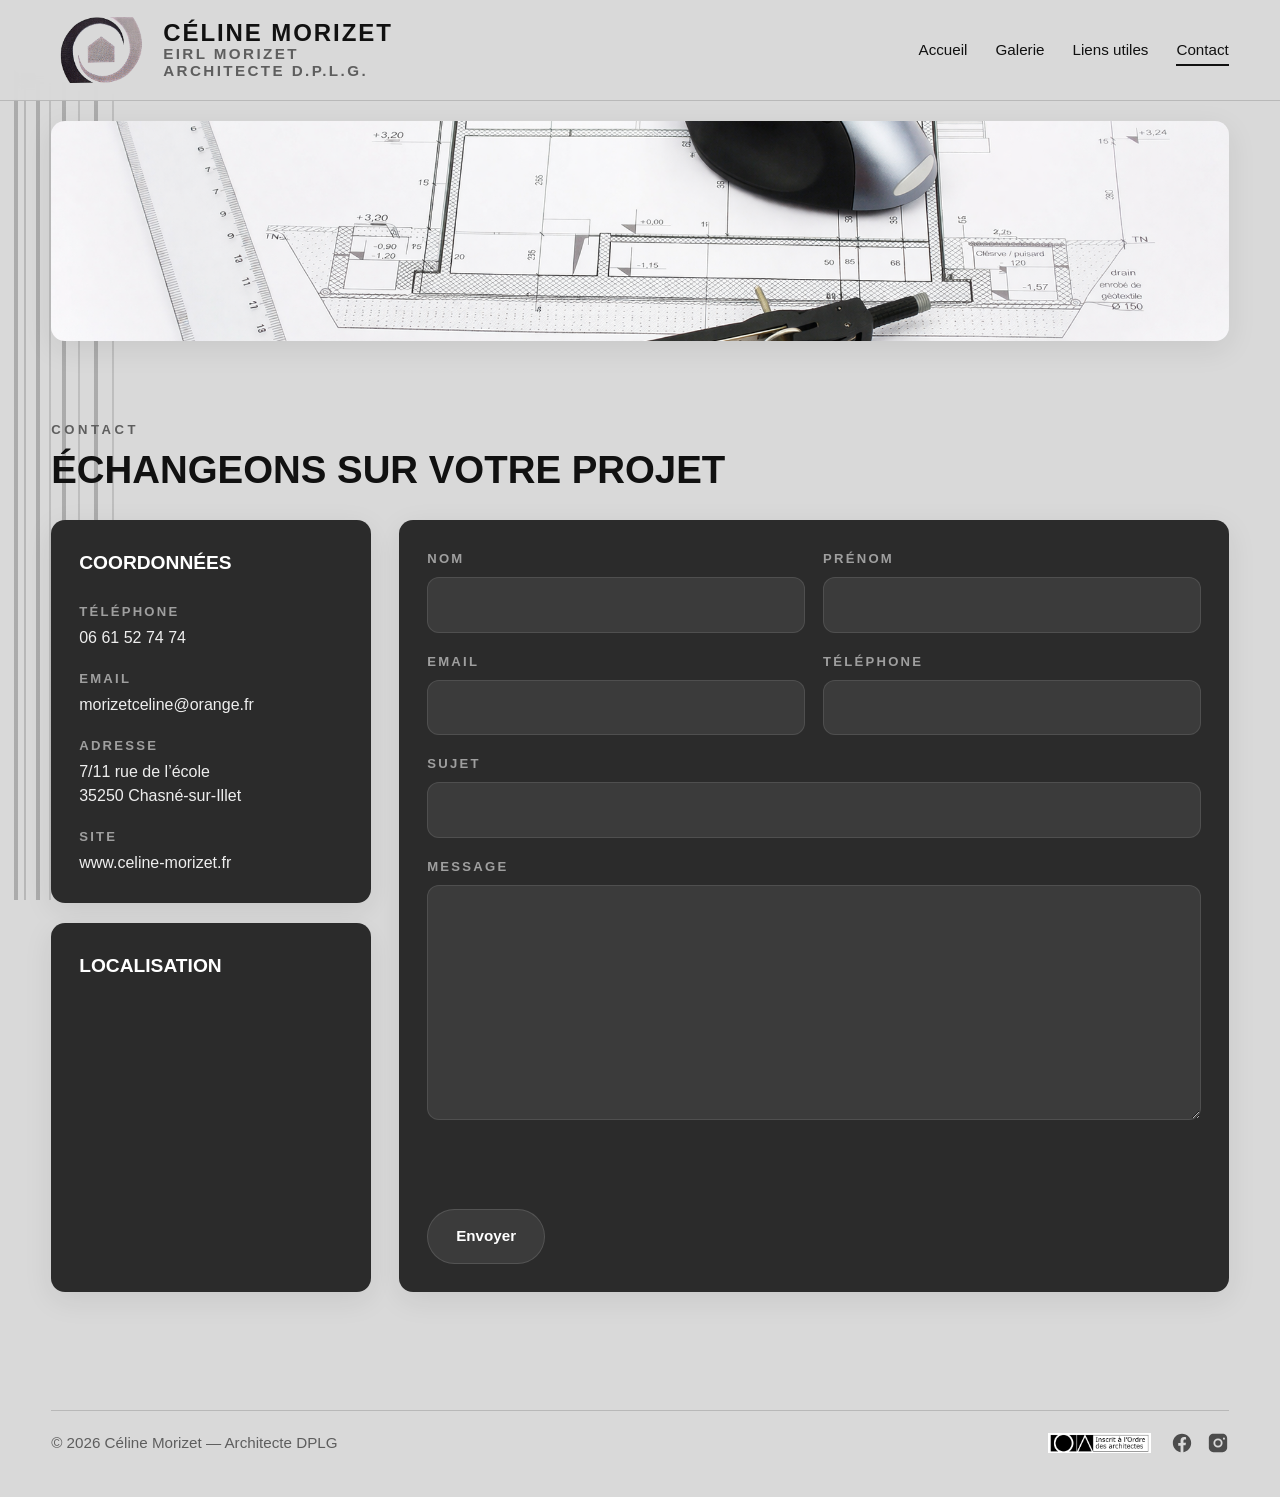
==== contact.html @ 8d16afdb "feat: add main website structure with index, useful links, and JavaScript functionality - Created in" ====
<!DOCTYPE html>
<html lang="fr">
<!-- #region HEAD -->
<head>
  <meta charset="UTF-8">
  <meta name="viewport" content="width=device-width, initial-scale=1.0">
  <title>Contact | Céline Morizet</title>
  <meta
    name="description"
    content="Contactez Céline Morizet, architecte DPLG, pour échanger sur votre projet de construction, rénovation ou accompagnement architectural."
  >
  <link rel="stylesheet" href="css/style.css">
</head>
<!-- #endregion -->

<body>
  <!-- #region HEADER -->
  <header class="site-header">
    <div class="container header-container">
      <a href="index.html" class="site-logo" aria-label="Retour à l'accueil">
        <img
          src="assets/images/logo.webp"
          alt="Logo Céline Morizet Architecte"
          class="logo-image"
        >

        <div class="logo-text">
          <span class="logo-name">CÉLINE MORIZET</span>
          <span class="logo-sub">EIRL Morizet</span>
          <span class="logo-sub">Architecte D.P.L.G.</span>
        </div>
      </a>

      <nav class="main-nav" aria-label="Navigation principale">
        <ul class="nav-list">
          <li><a href="index.html" class="nav-link">Accueil</a></li>
          <li><a href="galerie.html" class="nav-link">Galerie</a></li>
          <li><a href="liens-utiles.html" class="nav-link">Liens utiles</a></li>
          <li><a href="contact.html" class="nav-link active">Contact</a></li>
        </ul>
      </nav>
    </div>
  </header>
  <!-- #endregion -->

  <!-- #region MAIN -->
  <main>
    <!-- #region HERO TOP -->
    <section class="hero-top">
      <div class="container">
        <img
          src="assets/images/plan.webp"
          alt="Plan architectural avec outils"
          class="hero-top-image"
        >
      </div>
    </section>
    <!-- #endregion -->
     
    <!-- #region CONTACT SECTION -->
    <section class="contact-section">
      <div class="container">
        <!-- #region CONTACT HEADER -->
        <div class="section-header">
          <p class="section-tag">CONTACT</p>
          <h1 class="section-title">Échangeons sur votre projet</h1>
        </div>
        <!-- #endregion -->

        <!-- #region CONTACT LAYOUT -->
        <div class="contact-layout">
          <!-- #region CONTACT LEFT COLUMN -->
          <div class="contact-left-column">
            <!-- #region CONTACT INFOS -->
            <aside class="contact-info-card">
              <h2 class="contact-info-title">Coordonnées</h2>

              <div class="contact-info-block">
                <p class="contact-info-label">Téléphone</p>
                <p class="contact-info-text">06 61 52 74 74</p>
              </div>

              <div class="contact-info-block">
                <p class="contact-info-label">Email</p>
                <p class="contact-info-text">morizetceline@orange.fr</p>
              </div>

              <div class="contact-info-block">
                <p class="contact-info-label">Adresse</p>
                <p class="contact-info-text">
                  7/11 rue de l’école<br>
                  35250 Chasné-sur-Illet
                </p>
              </div>

              <div class="contact-info-block">
                <p class="contact-info-label">Site</p>
                <p class="contact-info-text">www.celine-morizet.fr</p>
              </div>
            </aside>
            <!-- #endregion -->

            <!-- #region CONTACT MAP -->
            <div class="contact-map-card">
              <h2 class="contact-info-title">Localisation</h2>

              <div class="contact-map-wrapper">
                <iframe
                  title="Localisation Céline Morizet Architecte"
                  src="https://www.google.com/maps?q=7%2F11%20rue%20de%20l%E2%80%99%C3%A9cole%2C%2035250%20Chasn%C3%A9-sur-Illet&output=embed"
                  loading="lazy"
                  referrerpolicy="no-referrer-when-downgrade"
                  allowfullscreen
                ></iframe>
              </div>
            </div>
            <!-- #endregion -->
          </div>
          <!-- #endregion -->

          <!-- #region CONTACT FORM -->
          <div class="contact-form-card">
            <form id="contactForm" class="contact-form">
              <!-- #region FORM ROW 1 -->
              <div class="form-row">
                <div class="form-group">
                  <label for="contactNom" class="form-label">Nom</label>
                  <input
                    type="text"
                    id="contactNom"
                    name="nom"
                    class="form-input"
                    required
                  >
                </div>

                <div class="form-group">
                  <label for="contactPrenom" class="form-label">Prénom</label>
                  <input
                    type="text"
                    id="contactPrenom"
                    name="prenom"
                    class="form-input"
                    required
                  >
                </div>
              </div>
              <!-- #endregion -->

              <!-- #region FORM ROW 2 -->
              <div class="form-row">
                <div class="form-group">
                  <label for="contactEmail" class="form-label">Email</label>
                  <input
                    type="email"
                    id="contactEmail"
                    name="email"
                    class="form-input"
                    required
                  >
                </div>

                <div class="form-group">
                  <label for="contactTelephone" class="form-label">Téléphone</label>
                  <input
                    type="tel"
                    id="contactTelephone"
                    name="telephone"
                    class="form-input"
                  >
                </div>
              </div>
              <!-- #endregion -->

              <!-- #region FORM SUBJECT -->
              <div class="form-group">
                <label for="contactSujet" class="form-label">Sujet</label>
                <input
                  type="text"
                  id="contactSujet"
                  name="sujet"
                  class="form-input"
                  required
                >
              </div>
              <!-- #endregion -->

              <!-- #region FORM MESSAGE -->
              <div class="form-group">
                <label for="contactMessage" class="form-label">Message</label>
                <textarea
                  id="contactMessage"
                  name="message"
                  class="form-textarea"
                  rows="8"
                  required
                ></textarea>
              </div>
              <!-- #endregion -->

              <!-- #region FORM ACTIONS -->
              <div class="contact-actions">
                <button type="submit" class="contact-submit-button">
                  Envoyer
                </button>
              </div>
              <!-- #endregion -->
            </form>
          </div>
          <!-- #endregion -->
        </div>
        <!-- #endregion -->
      </div>
    </section>
    <!-- #endregion -->
  </main>
  <!-- #endregion -->

  <!-- #region FOOTER -->
  <footer class="site-footer">
    <div class="container footer-container">
      <p class="footer-text">
        © 2026 Céline Morizet — Architecte DPLG
      </p>

      <div class="footer-right">
        <img
          src="assets/images/ordre_architectes.webp"
          alt="Inscrit à l'ordre des architectes"
          class="footer-ordre-logo"
        >

        <div class="footer-socials">
          <!-- #region FOOTER FACEBOOK -->
          <a
            href="https://www.facebook.com/sharer/sharer.php?u=https://tonsite.fr"
            target="_blank"
            rel="noopener"
            aria-label="Partager sur Facebook"
            class="social-link"
          >
            <svg viewBox="0 0 24 24" aria-hidden="true">
              <path d="M22 12.07C22 6.48 17.52 2 12 2S2 6.48 2 12.07c0 5.02 3.66 9.18 8.44 9.93v-7.02H7.9v-2.91h2.54V9.41c0-2.5 1.49-3.88 3.77-3.88 1.09 0 2.23.2 2.23.2v2.46h-1.26c-1.24 0-1.63.77-1.63 1.56v1.87h2.77l-.44 2.91h-2.33V22c4.78-.75 8.44-4.91 8.44-9.93z"/>
            </svg>
          </a>
          <!-- #endregion -->

          <!-- #region FOOTER INSTAGRAM -->
          <a
            href="https://www.instagram.com/"
            target="_blank"
            rel="noopener"
            aria-label="Instagram"
            class="social-link"
          >
            <svg viewBox="0 0 24 24" aria-hidden="true">
              <path d="M7 2C4.24 2 2 4.24 2 7v10c0 2.76 2.24 5 5 5h10c2.76 0 5-2.24 5-5V7c0-2.76-2.24-5-5-5H7zm5 5a5 5 0 110 10 5 5 0 010-10zm6.5-.88a1.12 1.12 0 110 2.24 1.12 1.12 0 010-2.24zM12 9a3 3 0 100 6 3 3 0 000-6z"/>
            </svg>
          </a>
          <!-- #endregion -->
        </div>
      </div>
    </div>
  </footer>
  <!-- #endregion -->

  <!-- #region MAILTO SCRIPT -->
  <script>
    document.addEventListener('DOMContentLoaded', () => {
      const contactForm = document.getElementById('contactForm');

      if (!contactForm) {
        return;
      }

      contactForm.addEventListener('submit', (event) => {
        event.preventDefault();

        const nom = document.getElementById('contactNom').value.trim();
        const prenom = document.getElementById('contactPrenom').value.trim();
        const email = document.getElementById('contactEmail').value.trim();
        const telephone = document.getElementById('contactTelephone').value.trim();
        const sujet = document.getElementById('contactSujet').value.trim();
        const message = document.getElementById('contactMessage').value.trim();

        const destinataire = 'morizetceline@orange.fr';

        const corpsMessage =
`Nom : ${nom}
Prénom : ${prenom}
Email : ${email}
Téléphone : ${telephone || 'Non renseigné'}

Message :
${message}`;

        const mailtoLink =
          `mailto:${destinataire}?subject=${encodeURIComponent(sujet)}&body=${encodeURIComponent(corpsMessage)}`;

        window.location.href = mailtoLink;
      });
    });
  </script>
  <!-- #endregion -->
</body>
</html>
---- css/style.css ----
/* #region ROOT / VARIABLES */
:root {
  --site-bg: #d9d9d9;
  --site-bg-header: rgba(217, 217, 217, 0.94);
  --card-bg: #2b2b2b;
  --card-bg-hover: #1f1f1f;
  --text-dark: #111111;
  --text-light: #ffffff;
  --text-muted: #5e5e5e;
  --border-light: rgba(255, 255, 255, 0.10);
  --border-dark: rgba(0, 0, 0, 0.15);
  --line-dark: rgba(43, 43, 43, 0.18);
  --max-width: 1200px;
  --radius-main: 14px;
  --radius-large: 18px;
  --shadow-soft: 0 8px 30px rgba(0, 0, 0, 0.08);
  --shadow-card-hover: 0 12px 36px rgba(0, 0, 0, 0.14);
  --transition-main: 0.3s ease;
}
/* #endregion */

/* #region RESET */
*,
*::before,
*::after {
  box-sizing: border-box;
}

html {
  scroll-behavior: smooth;
}

body,
h1,
h2,
h3,
p,
ul,
li,
figure,
section,
article,
header,
footer,
nav,
main,
button {
  margin: 0;
  padding: 0;
}

img {
  display: block;
  max-width: 100%;
  height: auto;
}

ul {
  list-style: none;
}

a {
  text-decoration: none;
  color: inherit;
}

button {
  font: inherit;
}
/* #endregion */

/* #region BODY */
body {
  font-family: Arial, Helvetica, sans-serif;
  color: var(--text-dark);
  background-color: var(--site-bg);
  line-height: 1.6;
  position: relative;
  overflow-x: hidden;
}
/* #endregion */

/* #region BACKGROUND DESIGN */
body::before {
  content: "";
  position: fixed;
  top: 62px;
  left: 0;
  width: 120px;
  height: calc(100vh - 62px);
  z-index: -1;
  pointer-events: none;
  opacity: 0.35;
  background:
    linear-gradient(
      to right,
      transparent 0 14px,
      rgba(43, 43, 43, 0.75) 14px 18px,
      transparent 18px 24px,
      rgba(43, 43, 43, 0.55) 24px 26px,
      transparent 26px 36px,
      rgba(43, 43, 43, 0.75) 36px 40px,
      transparent 40px 49px,
      rgba(43, 43, 43, 0.45) 49px 51px,
      transparent 51px 62px,
      rgba(43, 43, 43, 0.75) 62px 66px,
      transparent 66px 78px,
      rgba(43, 43, 43, 0.45) 78px 80px,
      transparent 80px 94px,
      rgba(43, 43, 43, 0.75) 94px 98px,
      transparent 98px 112px,
      rgba(43, 43, 43, 0.45) 112px 114px,
      transparent 114px 120px
    );
}

body.card-focus-active::after {
  content: "";
  position: fixed;
  inset: 0;
  background: rgba(0, 0, 0, 0.5);
  z-index: 50;
}
/* #endregion */

/* #region CONTAINER */
.container {
  width: min(92%, var(--max-width));
  margin: 0 auto;
}
/* #endregion */

/* #region HEADER */
.site-header {
  position: sticky;
  top: 0;
  z-index: 100;
  background: var(--site-bg-header);
  backdrop-filter: blur(10px);
  border-bottom: 1px solid var(--border-dark);
}

.header-container {
  min-height: 84px;
  display: flex;
  align-items: center;
  justify-content: space-between;
  gap: 24px;
}

.main-nav {
  display: flex;
  align-items: center;
}

.nav-list {
  display: flex;
  align-items: center;
  gap: 28px;
}

.nav-link {
  font-size: 0.95rem;
  color: var(--text-dark);
  position: relative;
  transition: opacity var(--transition-main);
}

.nav-link:hover,
.nav-link:focus-visible {
  opacity: 0.7;
}

.nav-link.active::after {
  content: "";
  position: absolute;
  left: 0;
  bottom: -8px;
  width: 100%;
  height: 2px;
  background: var(--text-dark);
}
/* #endregion */

/* #region HEADER LOGO */
.site-logo {
  display: flex;
  align-items: center;
  gap: 12px;
  font-size: 1.15rem;
  font-weight: 700;
  letter-spacing: 0.18rem;
  text-transform: uppercase;
  color: var(--text-dark);
}

.logo-image {
  width: 100px;
  height: 100px;
  object-fit: contain;
}

.logo-text {
  display: flex;
  flex-direction: column;
  line-height: 1.1;
}

.logo-name {
  font-size: 1.5rem;
  font-weight: 700;
  letter-spacing: 0.12rem;
}

.logo-sub {
  font-size: 0.95rem;
  letter-spacing: 0.15rem;
  color: var(--text-muted);
}
/* #endregion */

/* #region HERO TOP */
.hero-top {
  margin: 20px 0 30px;
}

.hero-top-image {
  width: 100%;
  max-height: 220px;
  object-fit: cover;
  border-radius: var(--radius-main);
  box-shadow: var(--shadow-soft);
}
/* #endregion */

/* #region PRESENTATION */
.presentation-section {
  padding: 24px 0 56px;
}

.presentation-grid {
  display: grid;
  grid-template-columns: 380px 1fr;
  gap: 48px;
  align-items: center;
}

.presentation-image {
  display: flex;
  align-items: center;
  justify-content: center;
}

.presentation-image img {
  width: 100%;
  max-width: 380px;
  height: auto;
  border-radius: var(--radius-large);
  box-shadow: var(--shadow-soft);
  background: #cfcfcf;
}

.presentation-content {
  display: flex;
  flex-direction: column;
  gap: 18px;
  max-width: 760px;
}

.section-tag {
  font-size: 0.82rem;
  font-weight: 700;
  letter-spacing: 0.22rem;
  text-transform: uppercase;
  color: var(--text-muted);
}

.main-title {
  font-size: clamp(2.2rem, 4vw, 4.2rem);
  line-height: 1.05;
  font-weight: 700;
  text-transform: uppercase;
  letter-spacing: 0.08rem;
}

.presentation-text {
  font-size: 1rem;
  text-align: justify;
  color: var(--text-dark);
}
/* #endregion */

/* #region SECTIONS TITLES */
.section-header {
  margin-bottom: 28px;
  max-width: 760px;
}

.section-title {
  font-size: clamp(1.8rem, 3vw, 2.8rem);
  line-height: 1.15;
  margin-top: 8px;
  margin-bottom: 10px;
  font-weight: 700;
  text-transform: uppercase;
}

.section-subtitle {
  color: var(--text-muted);
  font-size: 1rem;
}
/* #endregion */

/* #region PRESTATIONS */
.prestations-section {
  padding: 16px 0 90px;
}
/* #endregion */

/* #region TABS */
.tabs-container {
  border-radius: var(--radius-main);
  overflow: hidden;
  box-shadow: var(--shadow-soft);
}

.tabs-nav {
  display: grid;
  grid-template-columns: repeat(2, 1fr);
  border: 1px solid var(--border-dark);
  border-bottom: none;
  background: rgba(255, 255, 255, 0.28);
}

.tab-button {
  width: 100%;
  text-align: center;
  border: none;
  border-right: 1px solid var(--border-dark);
  background: transparent;
  color: var(--text-dark);
  padding: 18px 22px;
  font-size: 0.95rem;
  font-weight: 700;
  cursor: pointer;
  transition: background var(--transition-main), color var(--transition-main);
}

.tab-button:nth-child(2n) {
  border-right: none;
}

.tab-button:hover,
.tab-button:focus-visible {
  background: rgba(43, 43, 43, 0.08);
}

.tab-button.active {
  background: var(--card-bg);
  color: var(--text-light);
}
/* #endregion */

/* #region TAB PANELS */
.tab-panel {
  display: block;
}

.tab-panel[hidden] {
  display: none;
}
/* #endregion */

/* #region CARDS GRID */
.cards-grid {
  display: grid;
  grid-template-columns: repeat(2, minmax(280px, 1fr));
  gap: 22px;
  padding: 30px;
  background: rgba(255, 255, 255, 0.22);
  border: 1px solid var(--border-dark);
}
/* #endregion */

/* #region CARDS */
.prestation-card {
  position: relative;
  cursor: pointer;
  background: var(--card-bg);
  color: var(--text-light);
  border-radius: var(--radius-main);
  padding: 22px;
  min-height: 170px;
  box-shadow: var(--shadow-soft);
  transition:
    transform var(--transition-main),
    background var(--transition-main),
    box-shadow var(--transition-main),
    opacity 0.3s ease;
}

.prestation-card:hover,
.prestation-card:focus-within {
  transform: translateY(-4px);
  background: var(--card-bg-hover);
  box-shadow: var(--shadow-card-hover);
}

.card-title {
  font-size: 1.12rem;
  line-height: 1.35;
  margin-bottom: 14px;
  font-weight: 700;
  text-transform: uppercase;
}

.card-text {
  font-size: 0.96rem;
  color: rgba(255, 255, 255, 0.92);
  text-align: justify;
}

.card-text-full {
  display: none;
}

.prestation-card.is-active .card-text-preview {
  display: none;
}

.prestation-card.is-active .card-text-full {
  display: block;
}
/* #endregion */

/* #region ACTIVE CARD EFFECT */
.cards-grid.has-active-card .prestation-card {
  opacity: 0.45;
  transform: scale(0.98);
  transition: opacity 0.3s ease, transform 0.3s ease, box-shadow 0.3s ease;
}

.cards-grid.has-active-card .prestation-card.is-active {
  opacity: 1;
  transform: scale(1.03);
  z-index: 5;
  box-shadow: 0 18px 45px rgba(0, 0, 0, 0.22);
}

.card-focus-active .prestation-card {
  opacity: 0.2;
  transform: scale(0.95);
  transition: all 0.3s ease;
}

.prestation-card.is-active {
  position: fixed;
  top: 50%;
  left: 50%;
  transform: translate(-50%, -50%) scale(1.05);
  width: min(90%, 700px);
  z-index: 100;
  opacity: 1;
  box-shadow: 0 25px 80px rgba(0, 0, 0, 0.4);
  background: var(--card-bg);
}

.prestation-card.is-active:hover {
  transform: translate(-50%, -50%) scale(1.05);
}
/* #endregion */

/* #region CARD CLOSE */
.card-close {
  position: absolute;
  top: 12px;
  right: 14px;
  display: none;
  border: none;
  background: transparent;
  color: var(--text-light);
  font-size: 1.3rem;
  line-height: 1;
  cursor: pointer;
  z-index: 101;
}

.prestation-card.is-active .card-close {
  display: block;
}
/* #endregion */

/* #region FOOTER */
.site-footer {
  padding: 28px 0 42px;
}

.footer-container {
  display: flex;
  align-items: center;
  justify-content: space-between;
  gap: 20px;
  border-top: 1px solid var(--border-dark);
  padding-top: 20px;
}

.footer-text {
  font-size: 0.95rem;
  color: var(--text-muted);
}

.footer-right {
  display: flex;
  align-items: center;
  gap: 20px;
}

.footer-ordre-logo {
  height: 20px;
  width: auto;
  object-fit: contain;
}
/* #endregion */

/* #region SOCIAL ICONS */
.footer-socials {
  display: flex;
  align-items: center;
  gap: 14px;
}

.social-link {
  display: flex;
  align-items: center;
  justify-content: center;
}

.social-link img {
  width: 15px;
  height: 15px;
  opacity: 0.7;
  transition: opacity 0.3s ease, transform 0.2s ease;
}

.social-link:hover img {
  opacity: 1;
  transform: translateY(-2px);
}

.social-link svg {
  width: 22px;
  height: 22px;
  fill: var(--text-dark);
  opacity: 0.7;
  transition: all 0.25s ease;
}

.social-link:hover svg {
  opacity: 1;
  transform: translateY(-2px);
}
/* #endregion */

/* #region CONTACT PAGE */
.contact-section {
  padding: 48px 0 90px;
}

.contact-layout {
  display: grid;
  grid-template-columns: 320px 1fr;
  gap: 28px;
  align-items: stretch;
}

/* COLONNE GAUCHE */
.contact-left-column {
  display: flex;
  flex-direction: column;
  gap: 20px;
  height: 100%;
}

/* CARDS GLOBALES */
.contact-info-card,
.contact-form-card,
.contact-map-card {
  background: var(--card-bg);
  color: var(--text-light);
  border-radius: var(--radius-main);
  box-shadow: var(--shadow-soft);
  display: flex;
  flex-direction: column;
  transition:
    transform var(--transition-main),
    background var(--transition-main),
    box-shadow var(--transition-main);
}

.contact-info-card:hover,
.contact-form-card:hover,
.contact-map-card:hover {
  transform: translateY(-4px);
  background: var(--card-bg-hover);
  box-shadow: var(--shadow-card-hover);
}

/* CARD COORDONNÉES */
.contact-info-card {
  padding: 28px;
}

/* CARD MAP */
.contact-map-card {
  padding: 28px;
  margin-top: auto;
}

/* CARD FORMULAIRE */
.contact-form-card {
  padding: 28px;
  height: 100%;
}

.contact-info-title {
  margin-bottom: 22px;
  font-size: 1.2rem;
  font-weight: 700;
  text-transform: uppercase;
  color: var(--text-light);
}

.contact-info-block + .contact-info-block {
  margin-top: 18px;
}

.contact-info-label {
  margin-bottom: 4px;
  font-size: 0.82rem;
  font-weight: 700;
  letter-spacing: 0.14rem;
  text-transform: uppercase;
  color: rgba(255, 255, 255, 0.55);
}

.contact-info-text {
  font-size: 1rem;
  color: rgba(255, 255, 255, 0.92);
  line-height: 1.5;
}

/* FORMULAIRE */
.contact-form {
  display: flex;
  flex-direction: column;
  gap: 18px;
  height: 100%;
}

.form-row {
  display: grid;
  grid-template-columns: repeat(2, minmax(0, 1fr));
  gap: 18px;
}

.form-group {
  display: flex;
  flex-direction: column;
  gap: 8px;
}

.form-label {
  font-size: 0.82rem;
  font-weight: 700;
  letter-spacing: 0.14rem;
  text-transform: uppercase;
  color: rgba(255, 255, 255, 0.55);
}

.form-input,
.form-textarea {
  width: 100%;
  padding: 14px 16px;
  border: 1px solid rgba(255, 255, 255, 0.10);
  border-radius: 12px;
  background: rgba(255, 255, 255, 0.08);
  color: var(--text-light);
  font: inherit;
  transition:
    border-color var(--transition-main),
    background var(--transition-main),
    box-shadow var(--transition-main);
}

.form-input::placeholder,
.form-textarea::placeholder {
  color: rgba(255, 255, 255, 0.45);
}

.form-input:focus,
.form-textarea:focus {
  outline: none;
  border-color: rgba(255, 255, 255, 0.28);
  background: rgba(255, 255, 255, 0.12);
  box-shadow: 0 0 0 2px rgba(255, 255, 255, 0.08);
}

.form-textarea {
  resize: vertical;
  min-height: 180px;
}

.contact-actions {
  display: flex;
  justify-content: flex-start;
  margin-top: auto;
}

.contact-submit-button {
  border: 1px solid rgba(255, 255, 255, 0.12);
  background: rgba(255, 255, 255, 0.08);
  color: var(--text-light);
  padding: 14px 28px;
  border-radius: 999px;
  font-size: 0.95rem;
  font-weight: 700;
  cursor: pointer;
  transition:
    background var(--transition-main),
    transform var(--transition-main),
    border-color var(--transition-main);
}

.contact-submit-button:hover,
.contact-submit-button:focus-visible {
  background: rgba(255, 255, 255, 0.14);
  border-color: rgba(255, 255, 255, 0.20);
  transform: translateY(-1px);
  outline: none;
}

/* GOOGLE MAP */
.contact-map-wrapper {
  overflow: hidden;
  border-radius: 12px;
  line-height: 0;
}

.contact-map-wrapper iframe {
  width: 100%;
  height: 260px;
  border: 0;
  display: block;
}

/* TABLETTE */
@media (max-width: 992px) {
  .contact-layout {
    grid-template-columns: 1fr;
    align-items: start;
  }

  .contact-left-column {
    height: auto;
  }

  .contact-map-card {
    margin-top: 0;
  }

  .contact-form-card {
    height: auto;
  }
}

/* MOBILE */
@media (max-width: 768px) {
  .contact-info-card,
  .contact-form-card,
  .contact-map-card {
    padding: 20px;
  }

  .form-row {
    grid-template-columns: 1fr;
    gap: 16px;
  }

  .contact-map-wrapper iframe {
    height: 220px;
  }

  .contact-submit-button {
    width: 100%;
    justify-content: center;
  }
}
/* #endregion */

/* #region GALLERY PAGE */

.gallery-section {
  padding: 48px 0 20px;
}

.gallery-tabs-section {
  padding: 0 0 90px;
}

.gallery-tabs-nav {
  grid-template-columns: repeat(5, 1fr);
}

.gallery-grid {
  display: grid;
  grid-template-columns: repeat(2, minmax(280px, 1fr));
  gap: 22px;
  padding: 30px;
  background: rgba(255, 255, 255, 0.22);
  border: 1px solid var(--border-dark);
}

.gallery-card {
  min-height: 100%;
}

.gallery-card-image-wrapper {
  overflow: hidden;
  border-radius: 12px;
  margin-bottom: 16px;
}

.gallery-card-image {
  width: 100%;
  height: 220px;
  object-fit: cover;
  transition: transform var(--transition-main);
}

.gallery-card:hover .gallery-card-image {
  transform: scale(1.03);
}

.gallery-card-content {
  display: flex;
  flex-direction: column;
}

.gallery-card-meta {
  margin-bottom: 12px;
  font-size: 0.82rem;
  font-weight: 700;
  letter-spacing: 0.12rem;
  text-transform: uppercase;
  color: rgba(255, 255, 255, 0.6);
}

.prestation-card.is-active {
  position: fixed;
  top: 50%;
  left: 50%;
  transform: translate(-50%, -50%);
  width: min(90vw, 760px);
  max-height: 85vh;
  overflow-y: auto;
  z-index: 100;
  opacity: 1;
  box-shadow: 0 25px 80px rgba(0, 0, 0, 0.4);
  background: var(--card-bg);
}

.prestation-card.is-active:hover {
  transform: translate(-50%, -50%);
}
.card-close {
  position: absolute;
  top: 14px;
  right: 16px;
  display: none;
  border: none;
  background: transparent;
  color: var(--text-light);
  font-size: 1.5rem;
  line-height: 1;
  cursor: pointer;
  z-index: 120;
}

.prestation-card.is-active .card-close {
  display: block;
}
/* #endregion */

/* #region USEFUL LINKS PAGE */
.useful-links-section {
  padding: 48px 0 90px;
}

.useful-links-grid {
  display: grid;
  grid-template-columns: repeat(2, minmax(280px, 1fr));
  gap: 22px;
}

.useful-link-card {
  background: var(--card-bg);
  color: var(--text-light);
  border-radius: var(--radius-main);
  box-shadow: var(--shadow-soft);
  overflow: hidden;
  display: flex;
  flex-direction: column;
  transition:
    transform var(--transition-main),
    background var(--transition-main),
    box-shadow var(--transition-main);
}

.useful-link-card:hover {
  transform: translateY(-4px);
  background: var(--card-bg-hover);
  box-shadow: var(--shadow-card-hover);
}

.useful-link-image-wrapper {
  overflow: hidden;
}

.useful-link-image {
  width: 100%;
  height: 240px;
  object-fit: cover;
  display: block;
}

.useful-link-content {
  display: flex;
  flex-direction: column;
  gap: 12px;
  padding: 22px;
  height: 100%;
}

.useful-link-type {
  font-size: 0.82rem;
  font-weight: 700;
  letter-spacing: 0.14rem;
  text-transform: uppercase;
  color: rgba(255, 255, 255, 0.55);
}

.useful-link-title {
  font-size: 1.15rem;
  line-height: 1.3;
  text-transform: uppercase;
}

.useful-link-text {
  font-size: 0.96rem;
  line-height: 1.6;
  color: rgba(255, 255, 255, 0.92);
  text-align: justify;
}

.useful-link-button {
  margin-top: auto;
  align-self: flex-start;
  border: 1px solid rgba(255, 255, 255, 0.12);
  background: rgba(255, 255, 255, 0.08);
  color: var(--text-light);
  padding: 12px 22px;
  border-radius: 999px;
  font-size: 0.92rem;
  font-weight: 700;
  transition:
    background var(--transition-main),
    border-color var(--transition-main),
    transform var(--transition-main);
}

.useful-link-button:hover,
.useful-link-button:focus-visible {
  background: rgba(255, 255, 255, 0.14);
  border-color: rgba(255, 255, 255, 0.22);
  transform: translateY(-1px);
  outline: none;
}
/* #endregion */

/* #region USEFUL LINKS RESPONSIVE */
@media (max-width: 992px) {
  .useful-links-grid {
    grid-template-columns: 1fr;
  }
}

@media (max-width: 768px) {
  .useful-links-section {
    padding: 32px 0 48px;
  }

  .useful-link-image {
    height: 200px;
  }

  .useful-link-content {
    padding: 20px;
  }
}
/* #endregion */

/* #region RESPONSIVE TABLET */
@media (max-width: 992px) {
  body::before {
    width: 90px;
    opacity: 0.28;
  }

  .hero-top {
    height: 180px;
    margin-bottom: 20px;
  }

  .presentation-grid {
    grid-template-columns: 1fr;
    gap: 32px;
  }

  .presentation-image {
    justify-content: flex-start;
  }

  .presentation-image img {
    max-width: 420px;
  }

  .cards-grid {
    grid-template-columns: 1fr;
  }

  .nav-list {
    gap: 18px;
  }

  .contact-layout {
    grid-template-columns: 1fr;
  }
}
/* #endregion */

/* #region RESPONSIVE MOBILE */
@media (max-width: 768px) {
  /* MOBILE BACKGROUND */
  body::before {
    width: 26px;
    opacity: 0.12;
    top: 0;
    height: 100vh;
  }

  /* MOBILE HEADER */
  .site-header {
    position: relative;
  }

  .header-container {
    min-height: auto;
    flex-direction: column;
    justify-content: center;
    align-items: flex-start;
    gap: 14px;
    padding: 16px 0;
  }

  .site-logo {
    gap: 12px;
  }

  .logo-image {
    width: 48px;
    height: 48px;
  }

  .logo-name {
    font-size: 0.95rem;
    letter-spacing: 0.1rem;
  }

  .logo-sub {
    font-size: 0.62rem;
    letter-spacing: 0.12rem;
  }

  .nav-list {
    flex-wrap: wrap;
    gap: 10px 18px;
  }

  .nav-link {
    font-size: 0.92rem;
  }

  /* MOBILE HERO TOP */
  .hero-top {
    margin: 14px 0 20px;
  }

  .hero-top-image {
    width: 100%;
    max-width: 500px;
    height: auto;
    margin: 0 auto;
    display: block;
    border-radius: var(--radius-main);
  }

  /* MOBILE PRESENTATION */
  .presentation-section {
    padding: 8px 0 36px;
  }

  .presentation-grid {
    grid-template-columns: 1fr;
    gap: 24px;
  }

  .presentation-image {
    justify-content: center;
  }

  .presentation-image img {
    max-width: 260px;
    border-radius: 18px;
  }

  .presentation-content {
    gap: 14px;
    max-width: 100%;
  }

  .section-tag {
    font-size: 0.78rem;
    letter-spacing: 0.2rem;
  }

  .main-title {
    font-size: 2rem;
    line-height: 1.02;
  }

  .presentation-text {
    font-size: 0.98rem;
    text-align: justify;
  }

  /* MOBILE PRESTATIONS */
  .prestations-section {
    padding: 10px 0 48px;
  }

  .section-header {
    margin-bottom: 20px;
  }

  .section-title {
    font-size: 1.7rem;
    margin-bottom: 8px;
  }

  .section-subtitle {
    font-size: 0.95rem;
  }

  /* MOBILE TAB */
  .tabs-nav {
    grid-template-columns: 1fr;
  }

  .tab-button {
    width: 100%;
    text-align: left;
    border-right: none;
    border-bottom: 1px solid var(--border-dark);
    padding: 16px 18px;
    font-size: 0.92rem;
  }

  .tab-button:last-child {
    border-bottom: none;
  }

  /* MOBILE CARD */
  .cards-grid {
    grid-template-columns: 1fr;
    padding: 16px;
    gap: 16px;
  }

  .prestation-card {
    padding: 20px;
    min-height: auto;
    border-radius: 16px;
  }

  .card-title {
    font-size: 1rem;
    margin-bottom: 10px;
  }

  .card-text {
    font-size: 0.94rem;
    text-align: justify;
  }

  .prestation-card.is-active {
    width: 92%;
    max-height: 80vh;
    overflow-y: auto;
  }

  /* MOBILE FOOTER */
  .site-footer {
    padding: 20px 0 30px;
  }

  .footer-container {
    flex-direction: column;
    align-items: flex-start;
    gap: 15px;
  }

  .footer-right {
    width: 100%;
    justify-content: space-between;
  }

  .footer-ordre-logo {
    height: 32px;
  }

  .footer-text {
    font-size: 0.9rem;
  }

  /* MOBILE CONTACT */
  .contact-section {
    padding: 32px 0 48px;
  }

  .contact-info-card,
  .contact-form-card {
    padding: 20px;
  }

  .form-row {
    grid-template-columns: 1fr;
    gap: 16px;
  }

  .contact-submit-button {
    width: 100%;
    justify-content: center;
  }
}

/* #region GALLERY RESPONSIVE */
@media (max-width: 992px) {
  .gallery-tabs-nav {
    grid-template-columns: repeat(2, 1fr);
  }

  .gallery-grid {
    grid-template-columns: 1fr;
  }
}

@media (max-width: 768px) {
  .gallery-section {
    padding: 32px 0 16px;
  }

  .gallery-tabs-section {
    padding: 0 0 48px;
  }

  .gallery-tabs-nav {
    grid-template-columns: 1fr;
  }

  .gallery-grid {
    padding: 16px;
    gap: 16px;
  }

  .gallery-card-image {
    height: 180px;
  }
}
/* #endregion */
/* #endregion */

/* #region ACCESSIBILITY */
a:focus-visible,
button:focus-visible {
  outline: 2px solid #000;
  outline-offset: 3px;
}
/* #endregion */
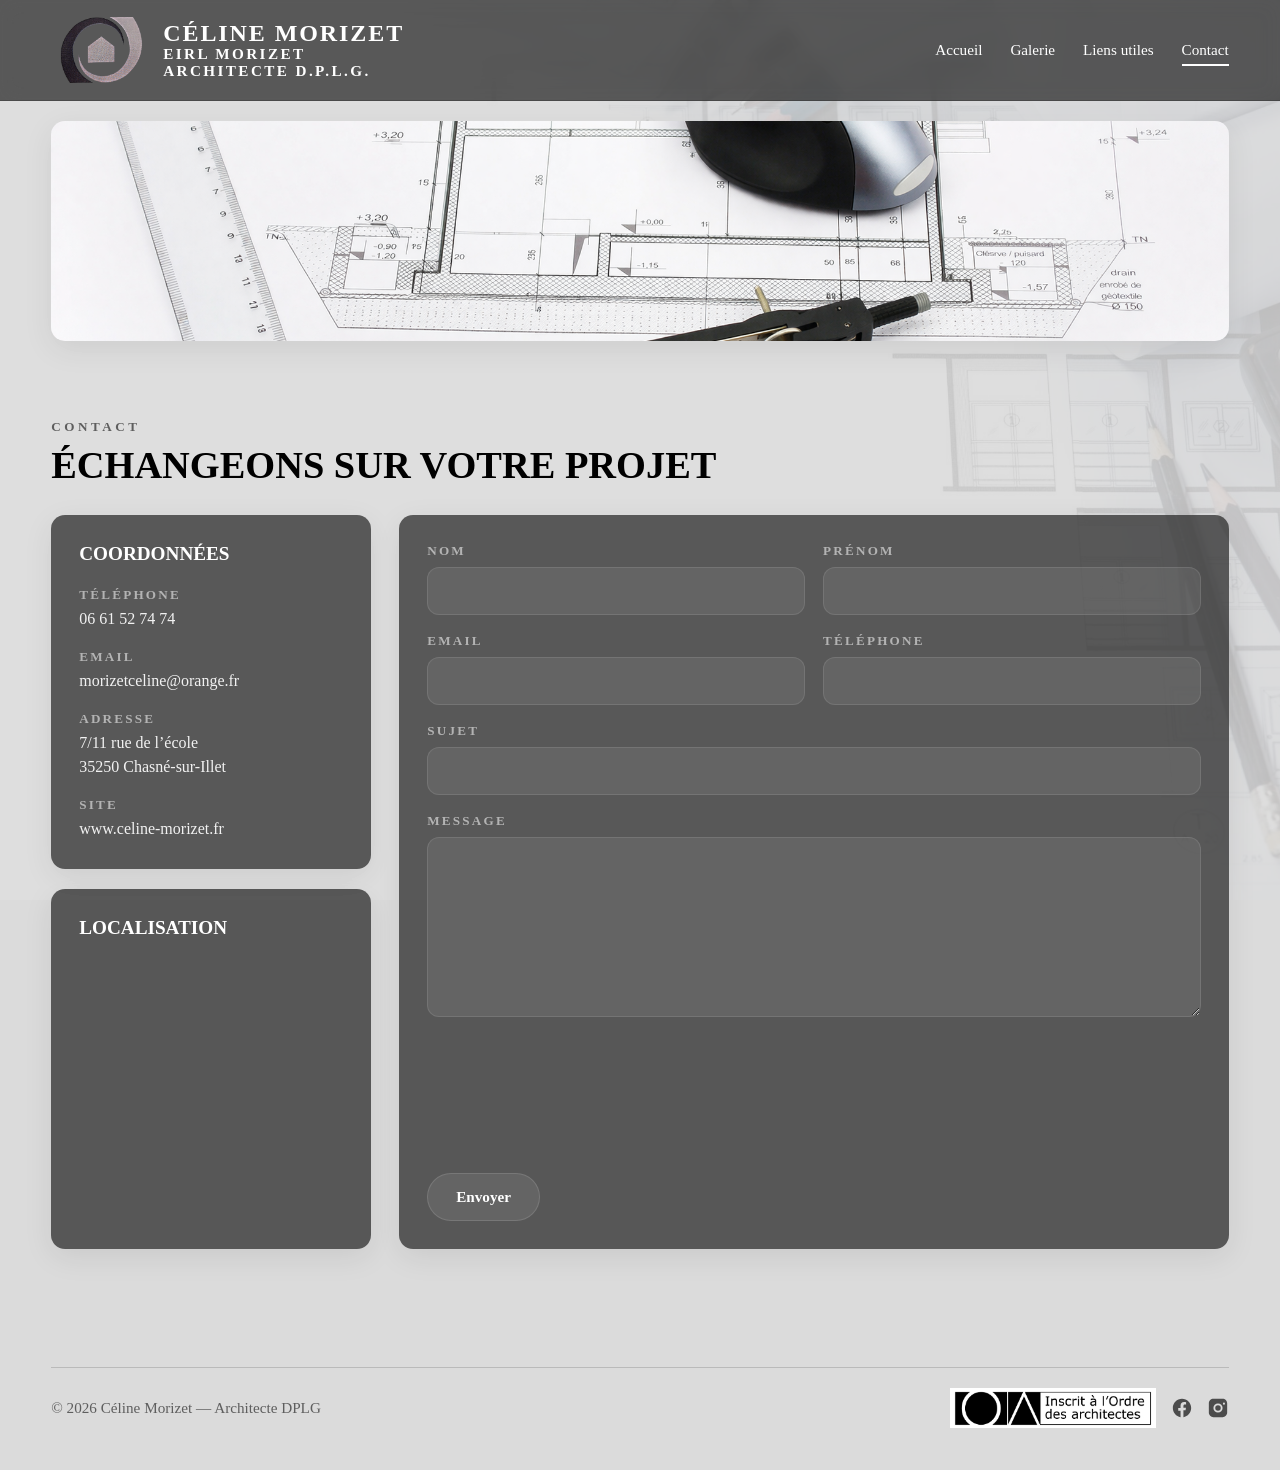
==== commit c124e367: "Add GoatCounter tracking script and admin access link to multiple pages" ====
--- a/contact.html
+++ b/contact.html
@@ -10,6 +10,8 @@
     content="Contactez Céline Morizet, architecte DPLG, pour échanger sur votre projet de construction, rénovation ou accompagnement architectural."
   >
   <link rel="stylesheet" href="css/style.css">
+  <script data-goatcounter="https://celinemorizet.goatcounter.com/count"
+async src="//gc.zgo.at/count.js"></script>
 </head>
 <!-- #endregion -->
 
@@ -56,7 +58,7 @@
       </div>
     </section>
     <!-- #endregion -->
-     
+
     <!-- #region CONTACT SECTION -->
     <section class="contact-section">
       <div class="container">
--- a/css/style.css
+++ b/css/style.css
@@ -2,7 +2,7 @@
 :root {
   --site-bg: #d9d9d9;
   --site-bg-header: rgba(217, 217, 217, 0.94);
-  --card-bg: #2b2b2b;
+  --card-bg: rgba(43, 43, 43, 0.75);
   --card-bg-hover: #1f1f1f;
   --text-dark: #111111;
   --text-light: #ffffff;
@@ -71,55 +71,48 @@
 
 /* #region BODY */
 body {
-  font-family: Arial, Helvetica, sans-serif;
-  color: var(--text-dark);
-  background-color: var(--site-bg);
-  line-height: 1.6;
   position: relative;
-  overflow-x: hidden;
-}
-/* #endregion */
-
-/* #region BACKGROUND DESIGN */
+  z-index: 0;
+  background-color: rgba(217, 217, 217, 0.94);
+}
+
+/* Image + intégration propre */
 body::before {
   content: "";
   position: fixed;
-  top: 62px;
-  left: 0;
-  width: 120px;
-  height: calc(100vh - 62px);
+  inset: 0;
   z-index: -1;
   pointer-events: none;
-  opacity: 0.35;
-  background:
-    linear-gradient(
-      to right,
-      transparent 0 14px,
-      rgba(43, 43, 43, 0.75) 14px 18px,
-      transparent 18px 24px,
-      rgba(43, 43, 43, 0.55) 24px 26px,
-      transparent 26px 36px,
-      rgba(43, 43, 43, 0.75) 36px 40px,
-      transparent 40px 49px,
-      rgba(43, 43, 43, 0.45) 49px 51px,
-      transparent 51px 62px,
-      rgba(43, 43, 43, 0.75) 62px 66px,
-      transparent 66px 78px,
-      rgba(43, 43, 43, 0.45) 78px 80px,
-      transparent 80px 94px,
-      rgba(43, 43, 43, 0.75) 94px 98px,
-      transparent 98px 112px,
-      rgba(43, 43, 43, 0.45) 112px 114px,
-      transparent 114px 120px
-    );
+
+  background-image: url("../assets/images/plan.jpg");
+  background-size: cover;
+  background-position: center;
+
+  opacity: 0.50;
+
+  /* 🔥 MAGIE ICI */
+  mix-blend-mode: multiply;
+}
+
+/* Option : léger filtre pour adoucir */
+body::after {
+  content: "";
+  position: fixed;
+  inset: 0;
+  z-index: -1;
+  pointer-events: none;
+
+  background: rgba(217, 217, 217, 0.94);
+  opacity: 0.8;
 }
 
 body.card-focus-active::after {
   content: "";
   position: fixed;
   inset: 0;
-  background: rgba(0, 0, 0, 0.5);
+  background: rgba(0, 0, 0, 0.94);
   z-index: 50;
+  pointer-events: none;
 }
 /* #endregion */
 
@@ -135,7 +128,7 @@
   position: sticky;
   top: 0;
   z-index: 100;
-  background: var(--site-bg-header);
+  background: rgba(43, 43, 43, 0.75);
   backdrop-filter: blur(10px);
   border-bottom: 1px solid var(--border-dark);
 }
@@ -161,7 +154,7 @@
 
 .nav-link {
   font-size: 0.95rem;
-  color: var(--text-dark);
+  color: #ffffff;
   position: relative;
   transition: opacity var(--transition-main);
 }
@@ -178,7 +171,7 @@
   bottom: -8px;
   width: 100%;
   height: 2px;
-  background: var(--text-dark);
+  background: #ffffff;
 }
 /* #endregion */
 
@@ -191,7 +184,7 @@
   font-weight: 700;
   letter-spacing: 0.18rem;
   text-transform: uppercase;
-  color: var(--text-dark);
+  color: var(--text-light);
 }
 
 .logo-image {
@@ -215,7 +208,7 @@
 .logo-sub {
   font-size: 0.95rem;
   letter-spacing: 0.15rem;
-  color: var(--text-muted);
+  color: var(--text-light);
 }
 /* #endregion */
 
@@ -314,6 +307,39 @@
 /* #region PRESTATIONS */
 .prestations-section {
   padding: 16px 0 90px;
+}
+
+.mission-columns {
+  display: grid;
+  grid-template-columns: repeat(3, minmax(0, 1fr));
+  gap: 18px;
+  margin-top: 10px;
+}
+
+.mission-option {
+  background: rgba(255, 255, 255, 0.05);
+  border: 1px solid rgba(255, 255, 255, 0.08);
+  border-radius: 14px;
+  padding: 18px;
+  height: 100%;
+}
+
+.mission-option-title {
+  margin: 0 0 12px;
+  font-size: 1rem;
+  line-height: 1.35;
+  text-transform: uppercase;
+}
+
+.mission-option-text {
+  margin: 0;
+  line-height: 1.6;
+}
+
+@media (max-width: 980px) {
+  .mission-columns {
+    grid-template-columns: 1fr;
+  }
 }
 /* #endregion */
 
@@ -442,8 +468,8 @@
 
 .cards-grid.has-active-card .prestation-card.is-active {
   opacity: 1;
-  transform: scale(1.03);
-  z-index: 5;
+  transform: none;
+  z-index: 200;
   box-shadow: 0 18px 45px rgba(0, 0, 0, 0.22);
 }
 
@@ -453,20 +479,139 @@
   transition: all 0.3s ease;
 }
 
+/* Cards ouvertes normales */
 .prestation-card.is-active {
   position: fixed;
   top: 50%;
   left: 50%;
-  transform: translate(-50%, -50%) scale(1.05);
-  width: min(90%, 700px);
-  z-index: 100;
+  transform: translate(-50%, -50%);
+  width: min(92vw, 900px);
+  max-height: 85vh;
+  overflow-y: auto;
+  z-index: 200;
   opacity: 1;
-  box-shadow: 0 25px 80px rgba(0, 0, 0, 0.4);
-  background: var(--card-bg);
+  padding: 28px 32px;
+  box-shadow: 0 25px 80px rgba(0, 0, 0, 0.45);
+  background: rgba(34, 34, 34, 0.99);
+  border-radius: 20px;
+  margin: 0;
 }
 
 .prestation-card.is-active:hover {
-  transform: translate(-50%, -50%) scale(1.05);
+  transform: translate(-50%, -50%);
+}
+
+/* Cards grandes : Mission partielle + Mission complète */
+.prestation-card.card-large-layout.is-active {
+  top: 24px;
+  left: 24px;
+  right: 24px;
+  bottom: 24px;
+  width: auto;
+  max-width: none;
+  max-height: none;
+  transform: none;
+  overflow-y: auto;
+  padding: 36px 40px;
+  border-radius: 24px;
+}
+
+.prestation-card.card-large-layout.is-active:hover {
+  transform: none;
+}
+
+/* Mission partielle : 3 colonnes */
+.mission-columns {
+  display: grid;
+  grid-template-columns: repeat(3, minmax(320px, 1fr));
+  gap: 32px;
+  margin-top: 20px;
+  width: 100%;
+}
+
+.mission-option {
+  width: 100%;
+  min-width: 0;
+  padding: 24px;
+  background: rgba(255, 255, 255, 0.05);
+  border: 1px solid rgba(255, 255, 255, 0.08);
+  border-radius: 16px;
+  box-sizing: border-box;
+}
+
+.mission-option-title {
+  margin: 0 0 14px;
+  font-size: 1rem;
+  line-height: 1.35;
+  text-transform: uppercase;
+}
+
+.mission-option-text {
+  margin: 0;
+  line-height: 1.7;
+}
+
+/* Texte long dans Mission complète */
+.card-text-full strong {
+  display: block;
+  margin: 24px 0 12px;
+  padding-bottom: 8px;
+  font-size: 1.08rem;
+  line-height: 1.4;
+  border-bottom: 1px solid rgba(255, 255, 255, 0.18);
+}
+
+.card-text-full p {
+  margin: 0 0 14px;
+  line-height: 1.7;
+}
+
+/* Responsive */
+@media (max-width: 1100px) {
+  .mission-columns {
+    grid-template-columns: 1fr;
+  }
+}
+
+@media (max-width: 980px) {
+  .prestation-card.is-active,
+  .prestation-card.card-large-layout.is-active {
+    top: 50%;
+    left: 50%;
+    right: auto;
+    bottom: auto;
+    transform: translate(-50%, -50%);
+    width: min(94vw, 820px);
+    max-height: 88vh;
+    overflow-y: auto;
+    padding: 24px;
+    border-radius: 18px;
+  }
+
+  .prestation-card.is-active:hover,
+  .prestation-card.card-large-layout.is-active:hover {
+    transform: translate(-50%, -50%);
+  }
+}
+
+@media (max-width: 768px) {
+  .prestation-card.is-active,
+  .prestation-card.card-large-layout.is-active {
+    width: 94vw;
+    max-height: 90vh;
+    padding: 20px;
+    border-radius: 16px;
+  }
+}
+
+@media (max-width: 480px) {
+  .prestation-card.is-active,
+  .prestation-card.card-large-layout.is-active {
+    width: 96vw;
+    max-height: 92vh;
+    padding: 18px;
+    border-radius: 14px;
+  }
 }
 /* #endregion */
 
@@ -520,6 +665,219 @@
   width: auto;
   object-fit: contain;
 }
+.footer-separator {
+  margin: 0 8px;
+  opacity: 0.6;
+}
+
+.footer-legal-link {
+  color: var(--text-muted);
+  text-decoration: none;
+  transition: opacity 0.25s ease;
+}
+
+.footer-legal-link:hover {
+  opacity: 0.7;
+  text-decoration: underline;
+}
+/* #endregion */
+
+/* #region mentions-legales */
+
+.legal-page {
+  padding-top: 48px;
+  padding-bottom: 80px;
+}
+
+.legal-hero-section {
+  margin-bottom: 40px;
+}
+
+.legal-section {
+  margin-bottom: 36px;
+}
+
+.legal-panel {
+  background: rgba(255, 255, 255, 0.14);
+  border: 1px solid rgba(80, 80, 80, 0.12);
+  border-radius: 18px;
+  padding: 32px;
+  backdrop-filter: blur(4px);
+}
+
+.legal-panel h2 {
+  margin: 0 0 12px;
+  font-size: clamp(1.8rem, 3vw, 2.4rem);
+  color: #111;
+}
+
+.legal-cards {
+  display: grid;
+  grid-template-columns: repeat(2, minmax(280px, 1fr));
+  gap: 22px;
+  margin-top: 24px;
+}
+
+.legal-card {
+  background: #5f5f5f;
+  border: 1px solid rgba(255, 255, 255, 0.08);
+  border-radius: 16px;
+  padding: 24px;
+  color: #ffffff;
+  box-shadow: 0 8px 22px rgba(0, 0, 0, 0.08);
+  transition: transform 0.25s ease, box-shadow 0.25s ease;
+}
+
+.legal-card:hover {
+  transform: translateY(-3px);
+  box-shadow: 0 14px 28px rgba(0, 0, 0, 0.12);
+}
+
+.legal-card h3 {
+  margin: 0 0 14px;
+  font-size: 1.1rem;
+  line-height: 1.4;
+  color: #ffffff;
+}
+
+.legal-card p {
+  margin: 0 0 10px;
+  line-height: 1.65;
+  color: rgba(255, 255, 255, 0.88);
+}
+
+.legal-card strong {
+  color: #ffffff;
+  font-weight: 700;
+}
+
+.legal-card a {
+  color: #ffffff;
+  text-decoration: underline;
+  text-underline-offset: 3px;
+}
+
+.legal-card a:hover {
+  opacity: 0.8;
+}
+
+.legal-note {
+  color: rgba(255, 255, 255, 0.72);
+  font-size: 0.95rem;
+}
+
+.legal-contact-box {
+  margin-top: 28px;
+  background: #5f5f5f;
+  border: 1px solid rgba(255, 255, 255, 0.08);
+  border-radius: 18px;
+  padding: 28px 32px;
+  box-shadow: 0 8px 22px rgba(0, 0, 0, 0.08);
+}
+
+.legal-contact-content {
+  display: flex;
+  align-items: center;
+  justify-content: space-between;
+  gap: 24px;
+  flex-wrap: wrap;
+}
+
+.legal-contact-content h2 {
+  margin: 0 0 8px;
+  color: #ffffff;
+}
+
+.legal-contact-content p {
+  margin: 0;
+  line-height: 1.6;
+  color: rgba(255, 255, 255, 0.88);
+}
+
+.legal-contact-actions {
+  display: flex;
+  gap: 12px;
+  flex-wrap: wrap;
+}
+
+.button-primary,
+.button-secondary {
+  display: inline-flex;
+  align-items: center;
+  justify-content: center;
+  min-height: 46px;
+  padding: 0 18px;
+  border-radius: 999px;
+  text-decoration: none;
+  transition: 0.25s ease;
+  font-weight: 600;
+}
+
+.button-primary {
+  background: #ffffff;
+  color: #4f4f4f;
+  border: 1px solid #ffffff;
+}
+
+.button-primary:hover {
+  background: rgba(255, 255, 255, 0.88);
+  border-color: rgba(255, 255, 255, 0.88);
+}
+
+.button-secondary {
+  background: transparent;
+  color: #ffffff;
+  border: 1px solid rgba(255, 255, 255, 0.3);
+}
+
+.button-secondary:hover {
+  background: rgba(255, 255, 255, 0.12);
+}
+
+.skip-link {
+  position: absolute;
+  left: -9999px;
+  top: auto;
+}
+
+.skip-link:focus {
+  left: 16px;
+  top: 16px;
+  z-index: 9999;
+  background: #ffffff;
+  color: #111;
+  padding: 10px 14px;
+  border-radius: 8px;
+}
+
+@media (max-width: 900px) {
+  .legal-cards {
+    grid-template-columns: 1fr;
+  }
+
+  .legal-panel,
+  .legal-contact-box {
+    padding: 22px;
+  }
+}
+
+.legal-card a {
+  color: #8ca8e8;
+  text-decoration: underline;
+  text-underline-offset: 3px;
+}
+
+.admin-link{
+  opacity:0.15;
+  font-size:12px;
+  margin-left:10px;
+  text-decoration:none;
+}
+
+.admin-link:hover{
+  opacity:1;
+}
+
 /* #endregion */
 
 /* #region SOCIAL ICONS */
@@ -558,6 +916,29 @@
 .social-link:hover svg {
   opacity: 1;
   transform: translateY(-2px);
+}
+
+.footer-right {
+  display: flex;
+  align-items: center;
+  gap: 15px;
+}
+
+.footer-ordre-logo {
+  height: 40px;
+  object-fit: contain;
+}
+
+.footer-rone-logo {
+  height: 40px;
+  object-fit: contain;
+  transition: transform 0.3s ease, opacity 0.3s ease;
+}
+
+/* Effet au hover (propre et moderne) */
+.footer-rone-logo:hover {
+  transform: scale(1.05);
+  opacity: 0.85;
 }
 /* #endregion */
 
@@ -808,7 +1189,7 @@
 }
 
 .gallery-tabs-nav {
-  grid-template-columns: repeat(5, 1fr);
+  grid-template-columns: repeat(3, 1fr);
 }
 
 .gallery-grid {
@@ -928,7 +1309,7 @@
 
 .useful-link-image {
   width: 100%;
-  height: 240px;
+  height: 180px;
   object-fit: cover;
   display: block;
 }
@@ -937,12 +1318,11 @@
   display: flex;
   flex-direction: column;
   gap: 12px;
-  padding: 22px;
-  height: 100%;
+  padding: 20px;
 }
 
 .useful-link-type {
-  font-size: 0.82rem;
+  font-size: 0.78rem;
   font-weight: 700;
   letter-spacing: 0.14rem;
   text-transform: uppercase;
@@ -950,16 +1330,20 @@
 }
 
 .useful-link-title {
-  font-size: 1.15rem;
+  font-size: 1.05rem;
   line-height: 1.3;
   text-transform: uppercase;
 }
 
 .useful-link-text {
-  font-size: 0.96rem;
-  line-height: 1.6;
+  font-size: 0.93rem;
+  line-height: 1.55;
   color: rgba(255, 255, 255, 0.92);
   text-align: justify;
+  display: -webkit-box;
+  -webkit-line-clamp: 3;
+  -webkit-box-orient: vertical;
+  overflow: hidden;
 }
 
 .useful-link-button {
@@ -968,9 +1352,9 @@
   border: 1px solid rgba(255, 255, 255, 0.12);
   background: rgba(255, 255, 255, 0.08);
   color: var(--text-light);
-  padding: 12px 22px;
+  padding: 10px 20px;
   border-radius: 999px;
-  font-size: 0.92rem;
+  font-size: 0.9rem;
   font-weight: 700;
   transition:
     background var(--transition-main),
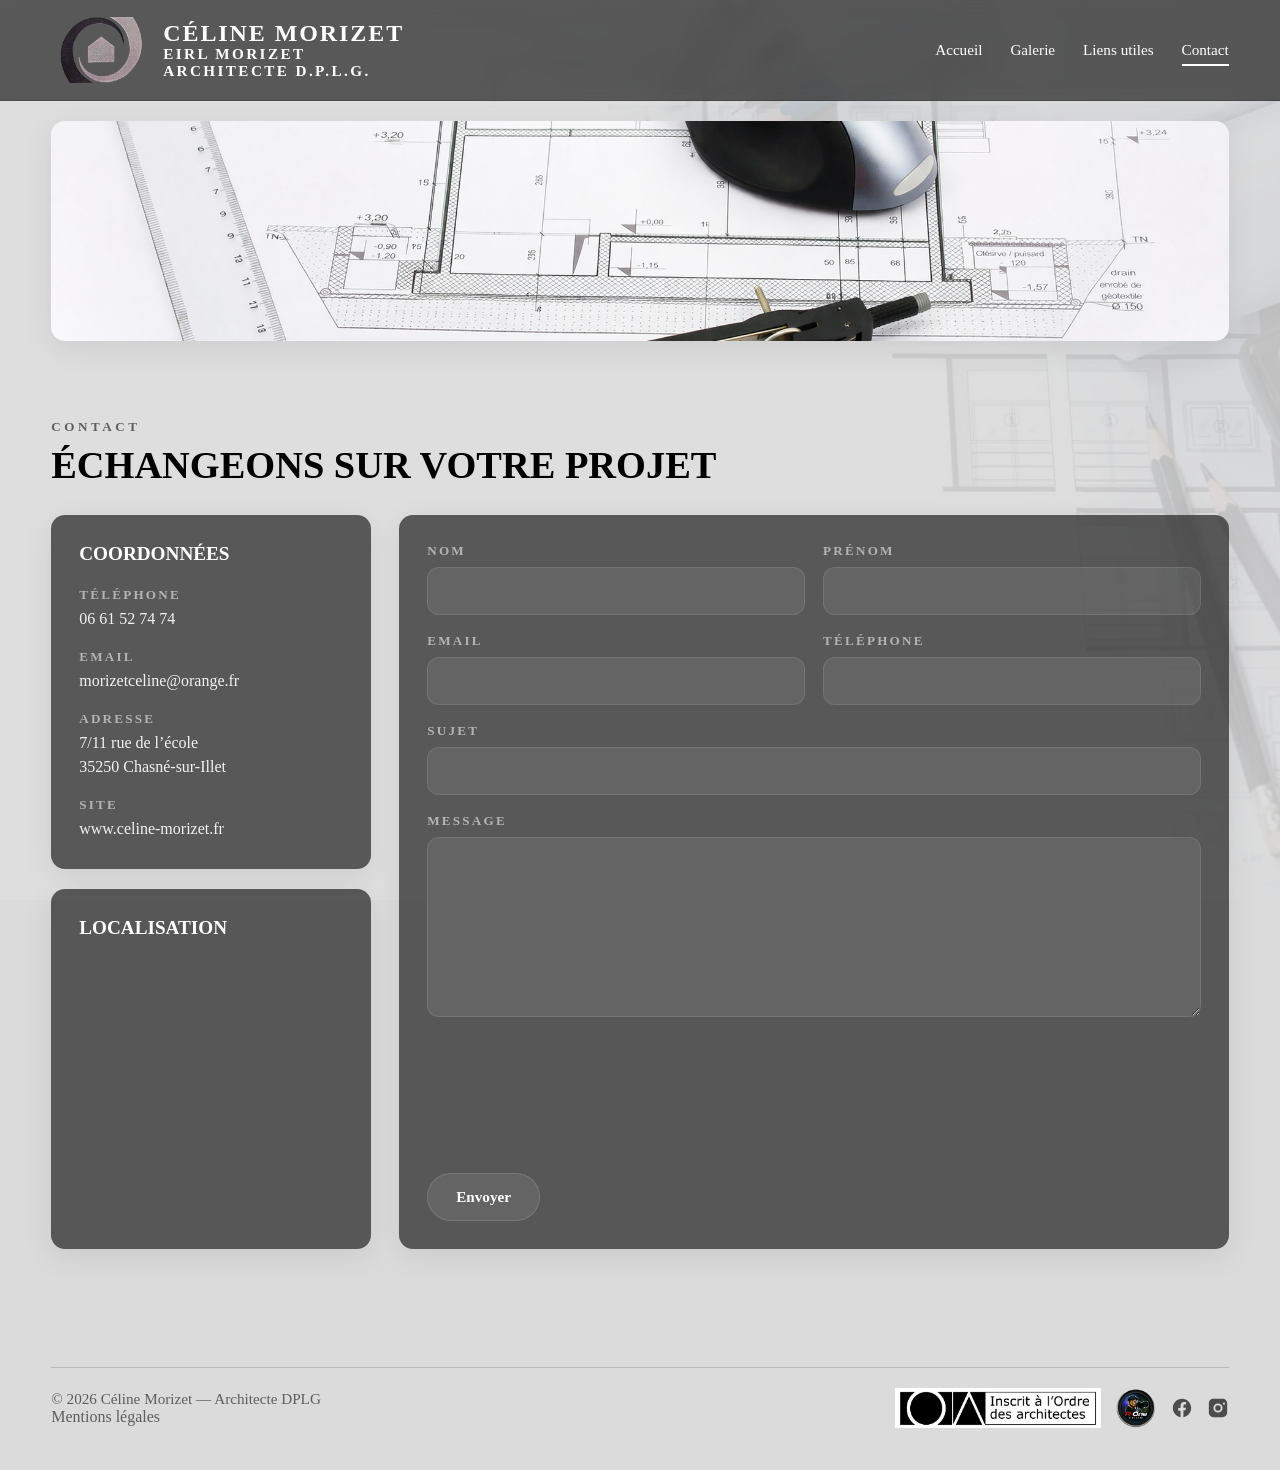
==== commit e46da749: "Refactor footer structure across multiple pages for consistency and improved readability" ====
--- a/contact.html
+++ b/contact.html
@@ -219,52 +219,75 @@
   <!-- #endregion -->
 
   <!-- #region FOOTER -->
-  <footer class="site-footer">
-    <div class="container footer-container">
-      <p class="footer-text">
-        © 2026 Céline Morizet — Architecte DPLG
-      </p>
-
-      <div class="footer-right">
-        <img
-          src="assets/images/ordre_architectes.webp"
-          alt="Inscrit à l'ordre des architectes"
-          class="footer-ordre-logo"
-        >
-
-        <div class="footer-socials">
-          <!-- #region FOOTER FACEBOOK -->
-          <a
-            href="https://www.facebook.com/sharer/sharer.php?u=https://tonsite.fr"
-            target="_blank"
-            rel="noopener"
-            aria-label="Partager sur Facebook"
-            class="social-link"
-          >
-            <svg viewBox="0 0 24 24" aria-hidden="true">
-              <path d="M22 12.07C22 6.48 17.52 2 12 2S2 6.48 2 12.07c0 5.02 3.66 9.18 8.44 9.93v-7.02H7.9v-2.91h2.54V9.41c0-2.5 1.49-3.88 3.77-3.88 1.09 0 2.23.2 2.23.2v2.46h-1.26c-1.24 0-1.63.77-1.63 1.56v1.87h2.77l-.44 2.91h-2.33V22c4.78-.75 8.44-4.91 8.44-9.93z"/>
-            </svg>
-          </a>
-          <!-- #endregion -->
-
-          <!-- #region FOOTER INSTAGRAM -->
-          <a
-            href="https://www.instagram.com/"
-            target="_blank"
-            rel="noopener"
-            aria-label="Instagram"
-            class="social-link"
-          >
-            <svg viewBox="0 0 24 24" aria-hidden="true">
-              <path d="M7 2C4.24 2 2 4.24 2 7v10c0 2.76 2.24 5 5 5h10c2.76 0 5-2.24 5-5V7c0-2.76-2.24-5-5-5H7zm5 5a5 5 0 110 10 5 5 0 010-10zm6.5-.88a1.12 1.12 0 110 2.24 1.12 1.12 0 010-2.24zM12 9a3 3 0 100 6 3 3 0 000-6z"/>
-            </svg>
-          </a>
-          <!-- #endregion -->
+      <footer class="site-footer">
+        <div class="container footer-container">
+          <div class="footer-left">
+            <p class="footer-text">
+              © 2026 Céline Morizet — Architecte DPLG
+            </p>
+
+            <a href="mentions-legales.html" class="footer-legal-link">
+              Mentions légales
+            </a>
+          </div>
+
+          <div class="footer-right">
+            <img
+              src="assets/images/ordre_architectes.webp"
+              alt="Inscrit à l'ordre des architectes"
+              class="footer-ordre-logo"
+            >
+
+            <!-- TON LOGO CLIQUABLE -->
+            <a
+              href="https://www.ronevideaste.fr"
+              target="_blank"
+              rel="noopener"
+              aria-label="Site R-One Vidéaste"
+            >
+              <img
+                src="assets/images/logo-rone.webp"
+                alt="R-One Vidéaste"
+                class="footer-rone-logo"
+              >
+            </a>
+
+            <div class="footer-socials">
+
+            <div class="footer-socials">
+              <!-- #region FOOTER FACEBOOK -->
+              <a
+                href="https://www.facebook.com/sharer/sharer.php?u=https://tonsite.fr"
+                target="_blank"
+                rel="noopener"
+                aria-label="Partager sur Facebook"
+                class="social-link"
+              >
+                <svg viewBox="0 0 24 24" aria-hidden="true">
+                  <path d="M22 12.07C22 6.48 17.52 2 12 2S2 6.48 2 12.07c0 5.02 3.66 9.18 8.44 9.93v-7.02H7.9v-2.91h2.54V9.41c0-2.5 1.49-3.88 3.77-3.88 1.09 0 2.23.2 2.23.2v2.46h-1.26c-1.24 0-1.63.77-1.63 1.56v1.87h2.77l-.44 2.91h-2.33V22c4.78-.75 8.44-4.91 8.44-9.93z"/>
+                </svg>
+              </a>
+              <!-- #endregion -->
+
+              <!-- #region FOOTER INSTAGRAM -->
+              <a
+                href="https://www.instagram.com/"
+                target="_blank"
+                rel="noopener"
+                aria-label="Instagram"
+                class="social-link"
+              >
+                <svg viewBox="0 0 24 24" aria-hidden="true">
+                  <path d="M7 2C4.24 2 2 4.24 2 7v10c0 2.76 2.24 5 5 5h10c2.76 0 5-2.24 5-5V7c0-2.76-2.24-5-5-5H7zm5 5a5 5 0 110 10 5 5 0 010-10zm6.5-.88a1.12 1.12 0 110 2.24 1.12 1.12 0 010-2.24zM12 9a3 3 0 100 6 3 3 0 000-6z"/>
+                </svg>
+              </a>
+              <!-- #endregion -->
+            </div>
+          </div>
         </div>
-      </div>
-    </div>
-  </footer>
-  <!-- #endregion -->
+      </footer>
+      <!-- #endregion -->
+
 
   <!-- #region MAILTO SCRIPT -->
   <script>
--- a/css/style.css
+++ b/css/style.css
@@ -84,7 +84,7 @@
   z-index: -1;
   pointer-events: none;
 
-  background-image: url("../assets/images/plan.jpg");
+  background-image: url("../assets/images/plan1.webp");
   background-size: cover;
   background-position: center;
 
@@ -1189,7 +1189,8 @@
 }
 
 .gallery-tabs-nav {
-  grid-template-columns: repeat(3, 1fr);
+  display: grid;
+  grid-template-columns: repeat(4, 1fr);
 }
 
 .gallery-grid {
@@ -1235,6 +1236,192 @@
   text-transform: uppercase;
   color: rgba(255, 255, 255, 0.6);
 }
+
+.gallery-project-card {
+  cursor: default;
+}
+
+.gallery-card-button {
+  align-self: flex-start;
+  margin-top: 18px;
+  padding: 10px 18px;
+  border: 1px solid var(--border-light);
+  background: transparent;
+  color: var(--text-light);
+  font-family: inherit;
+  font-size: 0.85rem;
+  font-weight: 700;
+  letter-spacing: 0.08rem;
+  text-transform: uppercase;
+  cursor: pointer;
+  transition: background var(--transition-main), color var(--transition-main);
+}
+
+.gallery-card-button:hover {
+  background: var(--text-light);
+  color: var(--text-dark);
+}
+
+/* MODAL */
+
+.gallery-modal[hidden] {
+  display: none;
+}
+
+.gallery-modal {
+  position: fixed;
+  inset: 0;
+  z-index: 300;
+  display: flex;
+  align-items: center;
+  justify-content: center;
+  padding: 24px;
+}
+
+.gallery-modal-backdrop {
+  position: absolute;
+  inset: 0;
+  background: rgba(0, 0, 0, 0.72);
+}
+
+.gallery-modal-content {
+  position: relative;
+  z-index: 1;
+  width: min(1100px, 96vw);
+  max-height: 92vh;
+  overflow-y: auto;
+  background: var(--card-bg);
+  border: 1px solid var(--border-light);
+  box-shadow: 0 28px 90px rgba(0, 0, 0, 0.45);
+}
+
+.gallery-modal-close {
+  position: absolute;
+  top: 14px;
+  right: 16px;
+  z-index: 4;
+  border: none;
+  background: rgba(0, 0, 0, 0.45);
+  color: var(--text-light);
+  font-size: 1.5rem;
+  cursor: pointer;
+}
+
+.gallery-modal-slider {
+  position: relative;
+  background: rgba(0, 0, 0, 0.35);
+}
+
+.gallery-modal-image {
+  width: 100%;
+  height: min(62vh, 620px);
+  object-fit: contain;
+  display: block;
+  opacity: 1;
+  filter: none;
+}
+
+.gallery-image-label {
+  position: absolute;
+  left: 50%;
+  bottom: 22px;
+  top: auto;
+  transform: translateX(-50%);
+  z-index: 4;
+  padding: 12px 26px;
+  background: rgba(0, 0, 0, 0.72);
+  color: var(--text-light);
+  font-size: 1rem;
+  font-weight: 800;
+  letter-spacing: 0.18rem;
+  text-transform: uppercase;
+  border: 1px solid rgba(255, 255, 255, 0.25);
+}
+
+.gallery-slider-button {
+  position: absolute;
+  top: 50%;
+  transform: translateY(-50%);
+  z-index: 3;
+  width: 46px;
+  height: 46px;
+  align-items: center;
+  justify-content: center;
+  border: 1px solid var(--border-light);
+  border-radius: 50%;
+  background: rgba(0, 0, 0, 0.45);
+  color: var(--text-light);
+  font-size: 2rem;
+  cursor: pointer;
+}
+
+.gallery-slider-prev {
+  left: 18px;
+}
+
+.gallery-slider-next {
+  right: 18px;
+}
+
+/* TEXTE MODAL */
+
+.gallery-modal-info {
+  padding: 28px 34px 34px;
+  background: rgba(30, 30, 30, 0.96);
+  color: var(--text-light);
+}
+
+.gallery-modal-category,
+.gallery-modal-meta {
+  margin: 0;
+  font-size: 0.82rem;
+  font-weight: 700;
+  letter-spacing: 0.12rem;
+  text-transform: uppercase;
+  color: rgba(255, 255, 255, 0.68);
+}
+
+.gallery-modal-info h2 {
+  margin: 6px 0 8px;
+  color: var(--text-light);
+}
+
+.gallery-modal-meta {
+  margin-bottom: 20px;
+}
+
+#galleryModalText {
+  margin-top: 18px;
+  line-height: 1.55;
+  font-size: 1rem;
+  color: rgba(255, 255, 255, 0.92);
+  white-space: pre-line;
+  text-align: justify;
+}
+
+.gallery-modal-open {
+  overflow: hidden;
+}
+
+/* VIDÉO */
+
+.gallery-modal-video {
+  margin-top: 28px;
+}
+
+.gallery-modal-video h3 {
+  margin-bottom: 14px;
+  font-size: 1.2rem;
+}
+
+.gallery-modal-video iframe {
+  width: 100%;
+  aspect-ratio: 16 / 9;
+  border: 0;
+  display: block;
+}
+
+/* ANCIEN SYSTÈME CARDS UTILISÉ AILLEURS */
 
 .prestation-card.is-active {
   position: fixed;
@@ -1253,6 +1440,7 @@
 .prestation-card.is-active:hover {
   transform: translate(-50%, -50%);
 }
+
 .card-close {
   position: absolute;
   top: 14px;
@@ -1270,8 +1458,117 @@
 .prestation-card.is-active .card-close {
   display: block;
 }
-/* #endregion */
-
+
+/* RESPONSIVE */
+
+@media (max-width: 900px) {
+  .gallery-tabs-nav {
+    grid-template-columns: repeat(2, 1fr);
+  }
+
+  .gallery-grid {
+    grid-template-columns: 1fr;
+  }
+}
+
+@media (max-width: 560px) {
+  .gallery-tabs-nav {
+    grid-template-columns: 1fr;
+  }
+
+  .gallery-modal {
+    padding: 12px;
+  }
+
+  .gallery-modal-info {
+    padding: 22px;
+  }
+
+  #galleryModalText {
+    line-height: 1.5;
+    font-size: 0.95rem;
+  }
+
+  .gallery-slider-button {
+    width: 38px;
+    height: 38px;
+  }
+
+  .gallery-image-label {
+    bottom: 14px;
+    padding: 9px 18px;
+    font-size: 0.85rem;
+  }
+}
+
+@media (min-width: 992px) {
+  .gallery-modal {
+    padding: 18px;
+  }
+
+  .gallery-modal-content {
+    display: grid;
+    grid-template-columns: 60% 40%;
+    width: min(1400px, 96vw);
+    height: 92vh;
+    max-height: 92vh;
+    overflow: hidden;
+  }
+
+  .gallery-modal-slider {
+    height: 100%;
+  }
+
+  .gallery-modal-image {
+    height: 92vh;
+    width: 100%;
+    object-fit: contain;
+  }
+
+  .gallery-modal-info {
+    height: 92vh;
+    overflow-y: auto;
+    padding: 34px 40px 46px;
+  }
+
+  #galleryModalText {
+    line-height: 1.45;
+    font-size: 0.95rem;
+  }
+}
+.gallery-video-buttons {
+  display: flex;
+  flex-wrap: wrap;
+  gap: 12px;
+  margin-top: 26px;
+}
+
+.gallery-video-button {
+  display: inline-flex;
+  align-items: center;
+  justify-content: center;
+  padding: 11px 18px;
+  border: 1px solid var(--border-light);
+  color: var(--text-light);
+  text-decoration: none;
+  font-size: 0.82rem;
+  font-weight: 800;
+  letter-spacing: 0.09rem;
+  text-transform: uppercase;
+  transition: background var(--transition-main), color var(--transition-main);
+}
+
+.gallery-video-button:hover {
+  background: var(--text-light);
+  color: var(--text-dark);
+}
+
+.gallery-video-button.is-disabled {
+  opacity: 0.45;
+  pointer-events: none;
+}
+
+/* #endregion */
 /* #region USEFUL LINKS PAGE */
 .useful-links-section {
   padding: 48px 0 90px;
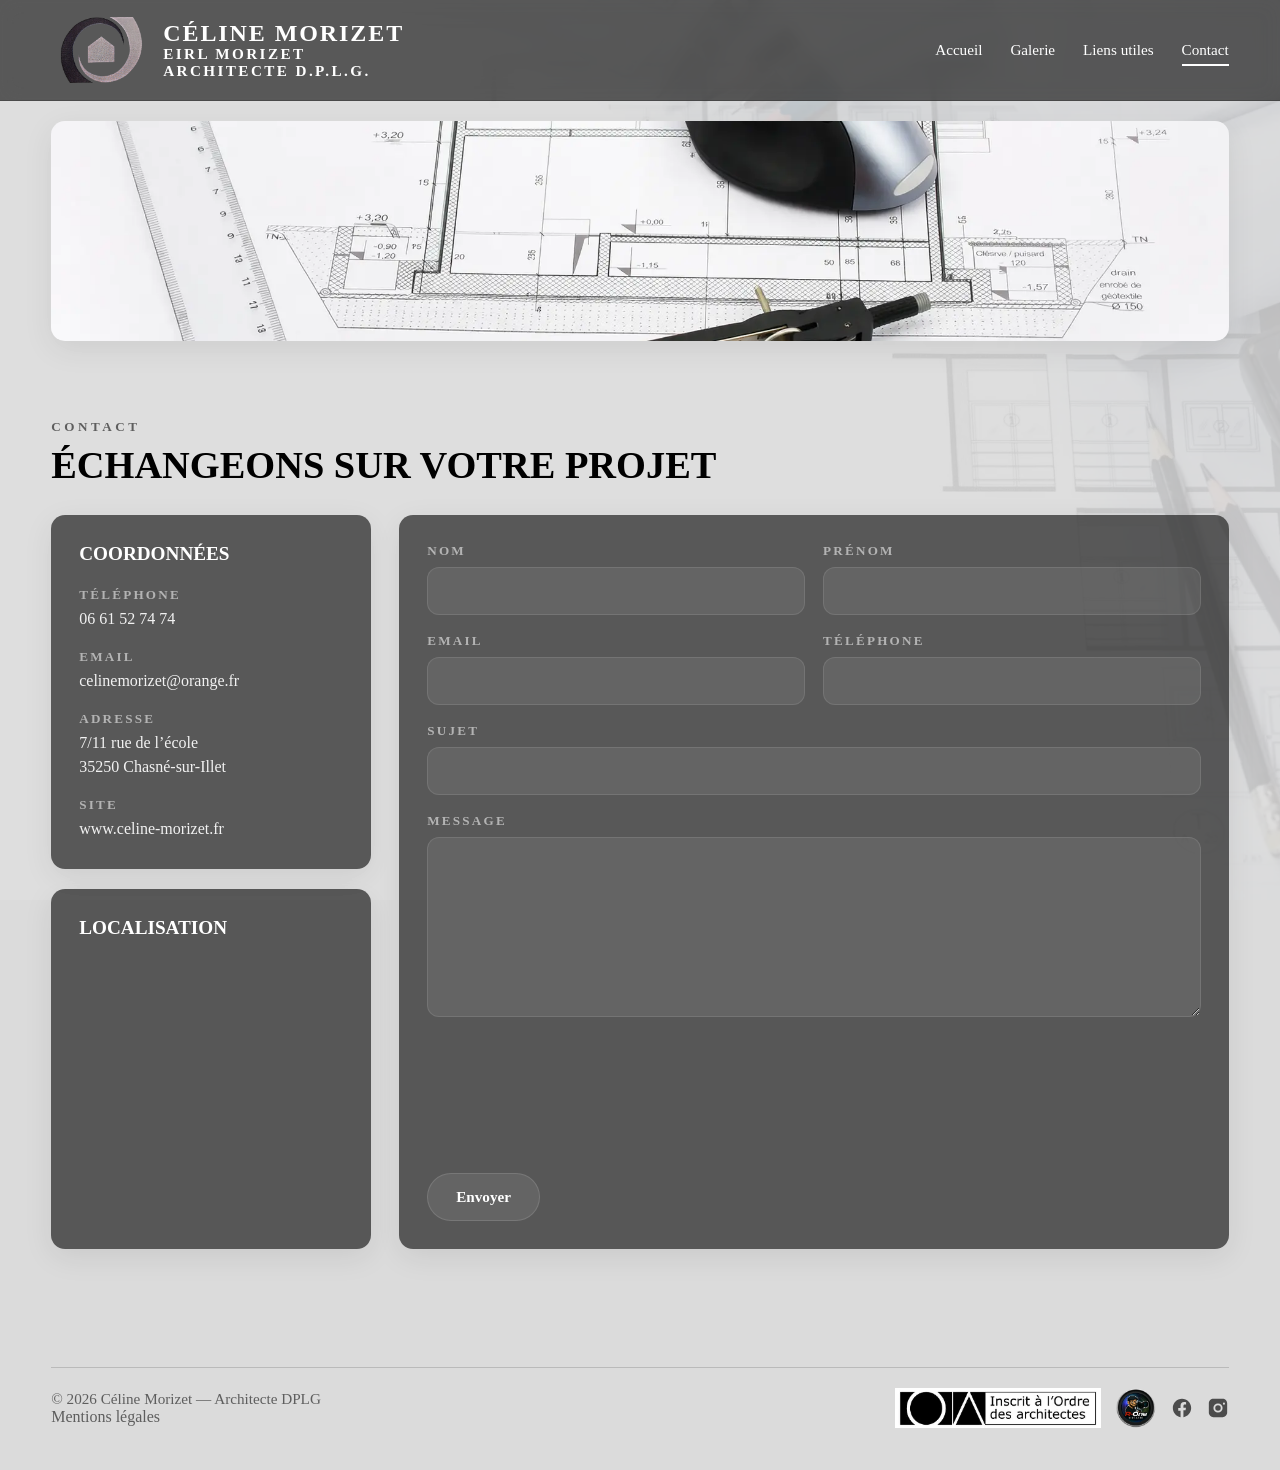
==== commit 756bbf80: "Refactor HTML structure and update email address for consistency" ====
--- a/contact.html
+++ b/contact.html
@@ -1,17 +1,15 @@
 <!DOCTYPE html>
 <html lang="fr">
 <!-- #region HEAD -->
+
 <head>
   <meta charset="UTF-8">
   <meta name="viewport" content="width=device-width, initial-scale=1.0">
   <title>Contact | Céline Morizet</title>
-  <meta
-    name="description"
-    content="Contactez Céline Morizet, architecte DPLG, pour échanger sur votre projet de construction, rénovation ou accompagnement architectural."
-  >
+  <meta name="description"
+    content="Contactez Céline Morizet, architecte DPLG, pour échanger sur votre projet de construction, rénovation ou accompagnement architectural.">
   <link rel="stylesheet" href="css/style.css">
-  <script data-goatcounter="https://celinemorizet.goatcounter.com/count"
-async src="//gc.zgo.at/count.js"></script>
+  <script data-goatcounter="https://celinemorizet.goatcounter.com/count" async src="//gc.zgo.at/count.js"></script>
 </head>
 <!-- #endregion -->
 
@@ -20,11 +18,7 @@
   <header class="site-header">
     <div class="container header-container">
       <a href="index.html" class="site-logo" aria-label="Retour à l'accueil">
-        <img
-          src="assets/images/logo.webp"
-          alt="Logo Céline Morizet Architecte"
-          class="logo-image"
-        >
+        <img src="assets/images/logo.webp" alt="Logo Céline Morizet Architecte" class="logo-image">
 
         <div class="logo-text">
           <span class="logo-name">CÉLINE MORIZET</span>
@@ -50,11 +44,7 @@
     <!-- #region HERO TOP -->
     <section class="hero-top">
       <div class="container">
-        <img
-          src="assets/images/plan.webp"
-          alt="Plan architectural avec outils"
-          class="hero-top-image"
-        >
+        <img src="assets/images/plan.webp" alt="Plan architectural avec outils" class="hero-top-image">
       </div>
     </section>
     <!-- #endregion -->
@@ -84,7 +74,7 @@
 
               <div class="contact-info-block">
                 <p class="contact-info-label">Email</p>
-                <p class="contact-info-text">morizetceline@orange.fr</p>
+                <p class="contact-info-text">celinemorizet@orange.fr</p>
               </div>
 
               <div class="contact-info-block">
@@ -107,13 +97,9 @@
               <h2 class="contact-info-title">Localisation</h2>
 
               <div class="contact-map-wrapper">
-                <iframe
-                  title="Localisation Céline Morizet Architecte"
+                <iframe title="Localisation Céline Morizet Architecte"
                   src="https://www.google.com/maps?q=7%2F11%20rue%20de%20l%E2%80%99%C3%A9cole%2C%2035250%20Chasn%C3%A9-sur-Illet&output=embed"
-                  loading="lazy"
-                  referrerpolicy="no-referrer-when-downgrade"
-                  allowfullscreen
-                ></iframe>
+                  loading="lazy" referrerpolicy="no-referrer-when-downgrade" allowfullscreen></iframe>
               </div>
             </div>
             <!-- #endregion -->
@@ -127,24 +113,12 @@
               <div class="form-row">
                 <div class="form-group">
                   <label for="contactNom" class="form-label">Nom</label>
-                  <input
-                    type="text"
-                    id="contactNom"
-                    name="nom"
-                    class="form-input"
-                    required
-                  >
+                  <input type="text" id="contactNom" name="nom" class="form-input" required>
                 </div>
 
                 <div class="form-group">
                   <label for="contactPrenom" class="form-label">Prénom</label>
-                  <input
-                    type="text"
-                    id="contactPrenom"
-                    name="prenom"
-                    class="form-input"
-                    required
-                  >
+                  <input type="text" id="contactPrenom" name="prenom" class="form-input" required>
                 </div>
               </div>
               <!-- #endregion -->
@@ -153,23 +127,12 @@
               <div class="form-row">
                 <div class="form-group">
                   <label for="contactEmail" class="form-label">Email</label>
-                  <input
-                    type="email"
-                    id="contactEmail"
-                    name="email"
-                    class="form-input"
-                    required
-                  >
+                  <input type="email" id="contactEmail" name="email" class="form-input" required>
                 </div>
 
                 <div class="form-group">
                   <label for="contactTelephone" class="form-label">Téléphone</label>
-                  <input
-                    type="tel"
-                    id="contactTelephone"
-                    name="telephone"
-                    class="form-input"
-                  >
+                  <input type="tel" id="contactTelephone" name="telephone" class="form-input">
                 </div>
               </div>
               <!-- #endregion -->
@@ -177,26 +140,14 @@
               <!-- #region FORM SUBJECT -->
               <div class="form-group">
                 <label for="contactSujet" class="form-label">Sujet</label>
-                <input
-                  type="text"
-                  id="contactSujet"
-                  name="sujet"
-                  class="form-input"
-                  required
-                >
+                <input type="text" id="contactSujet" name="sujet" class="form-input" required>
               </div>
               <!-- #endregion -->
 
               <!-- #region FORM MESSAGE -->
               <div class="form-group">
                 <label for="contactMessage" class="form-label">Message</label>
-                <textarea
-                  id="contactMessage"
-                  name="message"
-                  class="form-textarea"
-                  rows="8"
-                  required
-                ></textarea>
+                <textarea id="contactMessage" name="message" class="form-textarea" rows="8" required></textarea>
               </div>
               <!-- #endregion -->
 
@@ -219,74 +170,54 @@
   <!-- #endregion -->
 
   <!-- #region FOOTER -->
-      <footer class="site-footer">
-        <div class="container footer-container">
-          <div class="footer-left">
-            <p class="footer-text">
-              © 2026 Céline Morizet — Architecte DPLG
-            </p>
-
-            <a href="mentions-legales.html" class="footer-legal-link">
-              Mentions légales
+  <footer class="site-footer">
+    <div class="container footer-container">
+      <div class="footer-left">
+        <p class="footer-text">
+          © 2026 Céline Morizet — Architecte DPLG
+        </p>
+
+        <a href="mentions-legales.html" class="footer-legal-link">
+          Mentions légales
+        </a>
+      </div>
+
+      <div class="footer-right">
+        <img src="assets/images/ordre_architectes.webp" alt="Inscrit à l'ordre des architectes"
+          class="footer-ordre-logo">
+
+        <!-- TON LOGO CLIQUABLE -->
+        <a href="https://www.ronevideaste.fr" target="_blank" rel="noopener" aria-label="Site R-One Vidéaste">
+          <img src="assets/images/logo-rone.webp" alt="R-One Vidéaste" class="footer-rone-logo">
+        </a>
+
+        <div class="footer-socials">
+
+          <div class="footer-socials">
+            <!-- #region FOOTER FACEBOOK -->
+            <a href="https://www.facebook.com/sharer/sharer.php?u=https://tonsite.fr" target="_blank" rel="noopener"
+              aria-label="Partager sur Facebook" class="social-link">
+              <svg viewBox="0 0 24 24" aria-hidden="true">
+                <path
+                  d="M22 12.07C22 6.48 17.52 2 12 2S2 6.48 2 12.07c0 5.02 3.66 9.18 8.44 9.93v-7.02H7.9v-2.91h2.54V9.41c0-2.5 1.49-3.88 3.77-3.88 1.09 0 2.23.2 2.23.2v2.46h-1.26c-1.24 0-1.63.77-1.63 1.56v1.87h2.77l-.44 2.91h-2.33V22c4.78-.75 8.44-4.91 8.44-9.93z" />
+              </svg>
             </a>
+            <!-- #endregion -->
+
+            <!-- #region FOOTER INSTAGRAM -->
+            <a href="https://www.instagram.com/" target="_blank" rel="noopener" aria-label="Instagram"
+              class="social-link">
+              <svg viewBox="0 0 24 24" aria-hidden="true">
+                <path
+                  d="M7 2C4.24 2 2 4.24 2 7v10c0 2.76 2.24 5 5 5h10c2.76 0 5-2.24 5-5V7c0-2.76-2.24-5-5-5H7zm5 5a5 5 0 110 10 5 5 0 010-10zm6.5-.88a1.12 1.12 0 110 2.24 1.12 1.12 0 010-2.24zM12 9a3 3 0 100 6 3 3 0 000-6z" />
+              </svg>
+            </a>
+            <!-- #endregion -->
           </div>
-
-          <div class="footer-right">
-            <img
-              src="assets/images/ordre_architectes.webp"
-              alt="Inscrit à l'ordre des architectes"
-              class="footer-ordre-logo"
-            >
-
-            <!-- TON LOGO CLIQUABLE -->
-            <a
-              href="https://www.ronevideaste.fr"
-              target="_blank"
-              rel="noopener"
-              aria-label="Site R-One Vidéaste"
-            >
-              <img
-                src="assets/images/logo-rone.webp"
-                alt="R-One Vidéaste"
-                class="footer-rone-logo"
-              >
-            </a>
-
-            <div class="footer-socials">
-
-            <div class="footer-socials">
-              <!-- #region FOOTER FACEBOOK -->
-              <a
-                href="https://www.facebook.com/sharer/sharer.php?u=https://tonsite.fr"
-                target="_blank"
-                rel="noopener"
-                aria-label="Partager sur Facebook"
-                class="social-link"
-              >
-                <svg viewBox="0 0 24 24" aria-hidden="true">
-                  <path d="M22 12.07C22 6.48 17.52 2 12 2S2 6.48 2 12.07c0 5.02 3.66 9.18 8.44 9.93v-7.02H7.9v-2.91h2.54V9.41c0-2.5 1.49-3.88 3.77-3.88 1.09 0 2.23.2 2.23.2v2.46h-1.26c-1.24 0-1.63.77-1.63 1.56v1.87h2.77l-.44 2.91h-2.33V22c4.78-.75 8.44-4.91 8.44-9.93z"/>
-                </svg>
-              </a>
-              <!-- #endregion -->
-
-              <!-- #region FOOTER INSTAGRAM -->
-              <a
-                href="https://www.instagram.com/"
-                target="_blank"
-                rel="noopener"
-                aria-label="Instagram"
-                class="social-link"
-              >
-                <svg viewBox="0 0 24 24" aria-hidden="true">
-                  <path d="M7 2C4.24 2 2 4.24 2 7v10c0 2.76 2.24 5 5 5h10c2.76 0 5-2.24 5-5V7c0-2.76-2.24-5-5-5H7zm5 5a5 5 0 110 10 5 5 0 010-10zm6.5-.88a1.12 1.12 0 110 2.24 1.12 1.12 0 010-2.24zM12 9a3 3 0 100 6 3 3 0 000-6z"/>
-                </svg>
-              </a>
-              <!-- #endregion -->
-            </div>
-          </div>
-        </div>
-      </footer>
-      <!-- #endregion -->
+        </div>
+      </div>
+  </footer>
+  <!-- #endregion -->
 
 
   <!-- #region MAILTO SCRIPT -->
@@ -308,10 +239,10 @@
         const sujet = document.getElementById('contactSujet').value.trim();
         const message = document.getElementById('contactMessage').value.trim();
 
-        const destinataire = 'morizetceline@orange.fr';
+        const destinataire = 'celinemorizet@orange.fr';
 
         const corpsMessage =
-`Nom : ${nom}
+          `Nom : ${nom}
 Prénom : ${prenom}
 Email : ${email}
 Téléphone : ${telephone || 'Non renseigné'}
@@ -328,4 +259,5 @@
   </script>
   <!-- #endregion -->
 </body>
+
 </html>
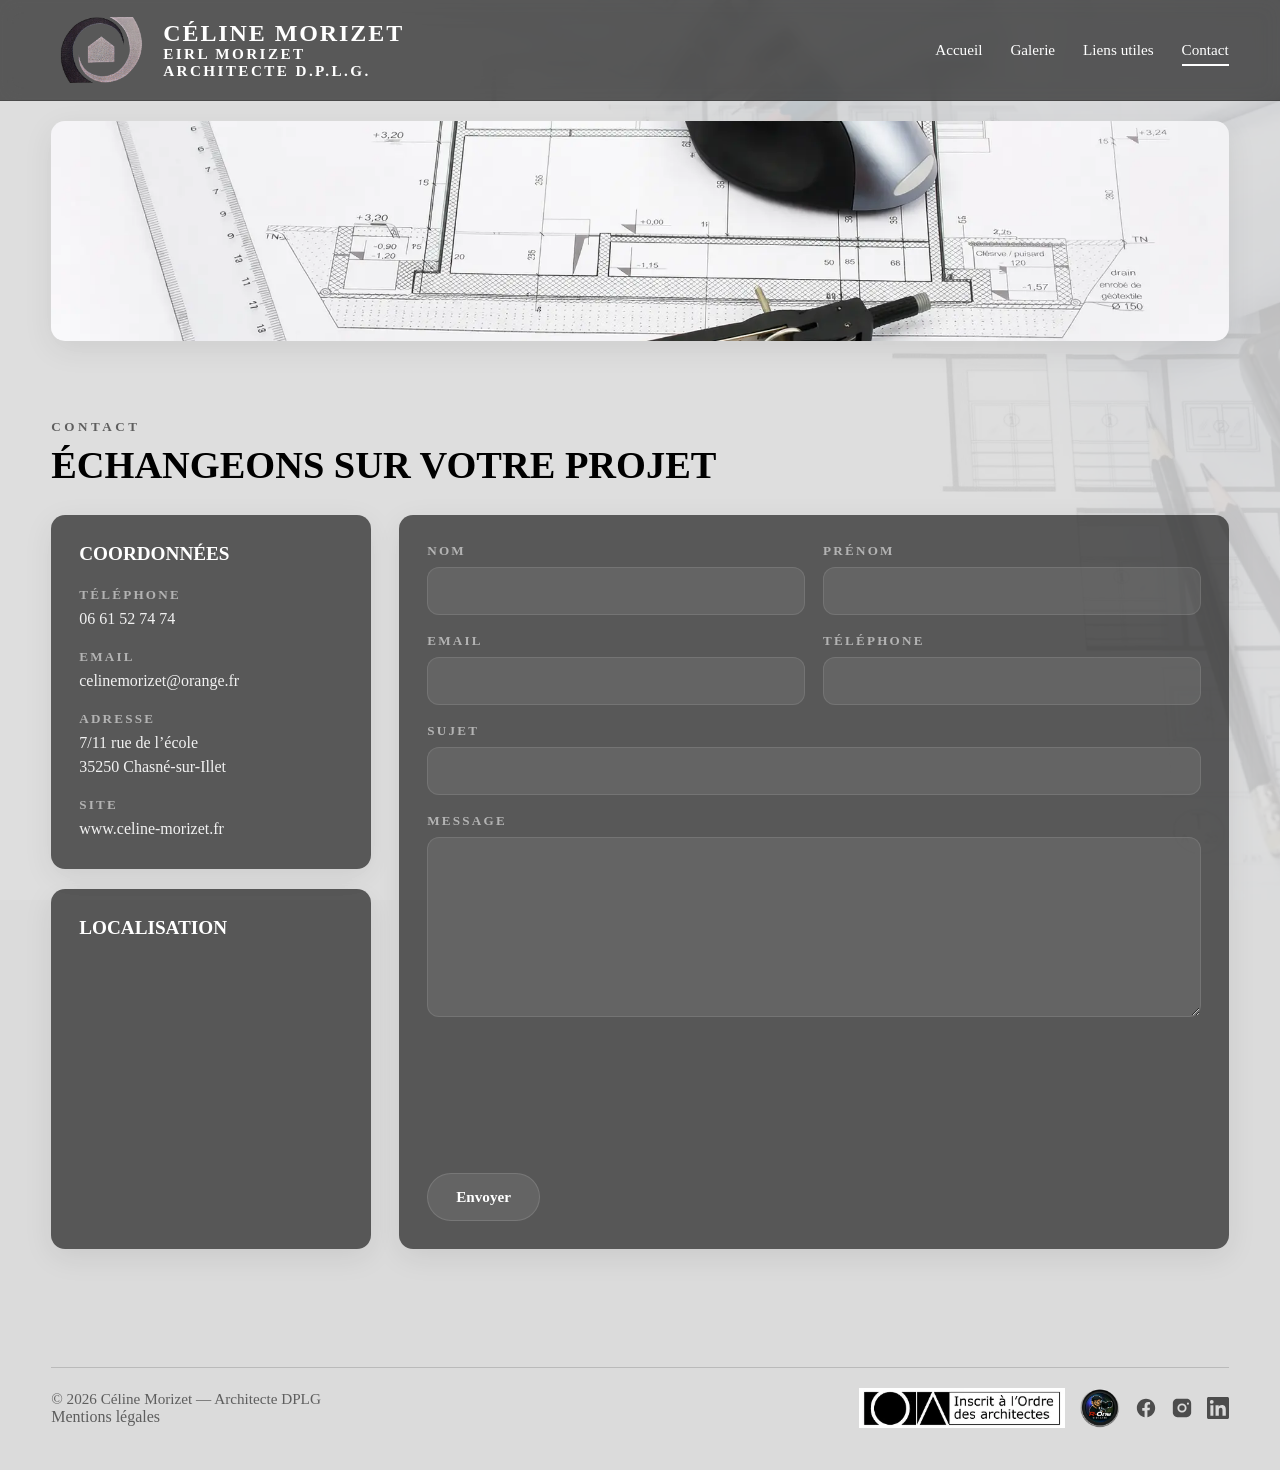
==== commit fa184fd9: "Refactor gallery-data.js, update liens-utiles.html and mentions-legales.html for improved structure " ====
--- a/contact.html
+++ b/contact.html
@@ -192,30 +192,38 @@
         </a>
 
         <div class="footer-socials">
-
-          <div class="footer-socials">
-            <!-- #region FOOTER FACEBOOK -->
-            <a href="https://www.facebook.com/sharer/sharer.php?u=https://tonsite.fr" target="_blank" rel="noopener"
-              aria-label="Partager sur Facebook" class="social-link">
-              <svg viewBox="0 0 24 24" aria-hidden="true">
-                <path
-                  d="M22 12.07C22 6.48 17.52 2 12 2S2 6.48 2 12.07c0 5.02 3.66 9.18 8.44 9.93v-7.02H7.9v-2.91h2.54V9.41c0-2.5 1.49-3.88 3.77-3.88 1.09 0 2.23.2 2.23.2v2.46h-1.26c-1.24 0-1.63.77-1.63 1.56v1.87h2.77l-.44 2.91h-2.33V22c4.78-.75 8.44-4.91 8.44-9.93z" />
-              </svg>
-            </a>
-            <!-- #endregion -->
-
-            <!-- #region FOOTER INSTAGRAM -->
-            <a href="https://www.instagram.com/" target="_blank" rel="noopener" aria-label="Instagram"
-              class="social-link">
-              <svg viewBox="0 0 24 24" aria-hidden="true">
-                <path
-                  d="M7 2C4.24 2 2 4.24 2 7v10c0 2.76 2.24 5 5 5h10c2.76 0 5-2.24 5-5V7c0-2.76-2.24-5-5-5H7zm5 5a5 5 0 110 10 5 5 0 010-10zm6.5-.88a1.12 1.12 0 110 2.24 1.12 1.12 0 010-2.24zM12 9a3 3 0 100 6 3 3 0 000-6z" />
-              </svg>
-            </a>
-            <!-- #endregion -->
-          </div>
-        </div>
-      </div>
+          <!-- #region FOOTER FACEBOOK -->
+          <a href="https://www.facebook.com/sharer/sharer.php?u=https://tonsite.fr" target="_blank" rel="noopener"
+            aria-label="Partager sur Facebook" class="social-link">
+            <svg viewBox="0 0 24 24" aria-hidden="true">
+              <path
+                d="M22 12.07C22 6.48 17.52 2 12 2S2 6.48 2 12.07c0 5.02 3.66 9.18 8.44 9.93v-7.02H7.9v-2.91h2.54V9.41c0-2.5 1.49-3.88 3.77-3.88 1.09 0 2.23.2 2.23.2v2.46h-1.26c-1.24 0-1.63.77-1.63 1.56v1.87h2.77l-.44 2.91h-2.33V22c4.78-.75 8.44-4.91 8.44-9.93z" />
+            </svg>
+          </a>
+          <!-- #endregion -->
+
+          <!-- #region FOOTER INSTAGRAM -->
+          <a href="https://www.instagram.com/" target="_blank" rel="noopener" aria-label="Instagram"
+            class="social-link">
+            <svg viewBox="0 0 24 24" aria-hidden="true">
+              <path
+                d="M7 2C4.24 2 2 4.24 2 7v10c0 2.76 2.24 5 5 5h10c2.76 0 5-2.24 5-5V7c0-2.76-2.24-5-5-5H7zm5 5a5 5 0 110 10 5 5 0 010-10zm6.5-.88a1.12 1.12 0 110 2.24 1.12 1.12 0 010-2.24zM12 9a3 3 0 100 6 3 3 0 000-6z" />
+            </svg>
+          </a>
+          <!-- #endregion -->
+
+          <!-- #region FOOTER LINKEDIN -->
+          <a href="https://www.linkedin.com/in/c%C3%A9line-morizet-49519a38/" target="_blank" rel="noopener"
+            aria-label="LinkedIn" class="social-link">
+            <svg viewBox="0 0 24 24" aria-hidden="true">
+              <path
+                d="M20.45 20.45h-3.56v-5.57c0-1.33-.02-3.05-1.86-3.05-1.86 0-2.14 1.45-2.14 2.95v5.67H9.33V9h3.41v1.56h.05c.48-.9 1.66-1.86 3.41-1.86 3.65 0 4.32 2.4 4.32 5.52v6.23zM5.34 7.43a2.07 2.07 0 110-4.13 2.07 2.07 0 010 4.13zM6.97 20.45H3.71V9h3.26v11.45zM22.23 0H1.77C.79 0 0 .77 0 1.72v20.56C0 23.23.79 24 1.77 24h20.45c.98 0 1.78-.77 1.78-1.72V1.72C24 .77 23.21 0 22.23 0z" />
+            </svg>
+          </a>
+          <!-- #endregion -->
+        </div>
+      </div>
+    </div>
   </footer>
   <!-- #endregion -->
 
